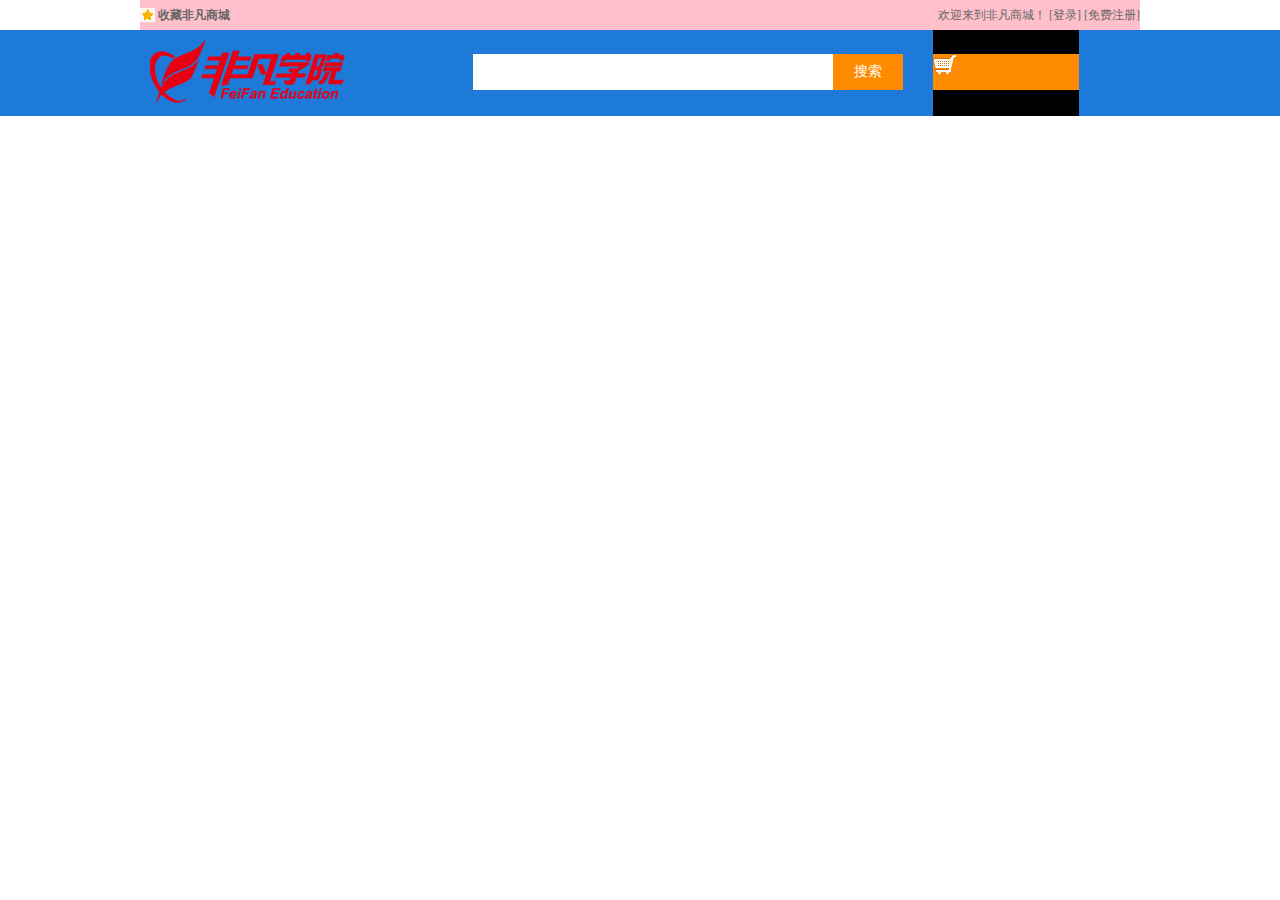
==== index.html @ 81bc7726 "提交昨日完成内容" ====
<!DOCTYPE html>
<html>
<head lang="en">
    <meta charset="UTF-8">
    <title></title>
    <link rel="stylesheet" href="css/style.css"/>
</head>
<body>
<div class="top">
    <div class="container clearfix">
        <div class="collect fl">
            <a href="#">
                <img class="five-star" src="images/star.gif" alt=""/>
                收藏非凡商城
            </a>
        </div>
        <div class="login-box fr">
            欢迎来到非凡商城！
            [<a href="#">登录</a>]
            [<a href="#">免费注册</a>]
        </div>
    </div>
</div>
<!--顶部 end-->
<div class="search">
    <div class="container clearfix">
        <div class="logo fl">
            <img src="images/logo.png" alt=""/>
        </div>
        <div class="search-box fl clearfix">
            <div class="search-bar">
                <form action="" method="post">
                    <input class="fl" type="text"/>
                    <input class="fl" type="submit" value="搜索"/>
                </form>
            </div>
        </div>
        <div class="shopping fl">
            <div class="shopping-wrap">
                <img src="images/shopping-cart.png" alt=""/>
                <span></span>
                <span></span>
            </div>
        </div>
    </div>
</div>
</body>
</html>
---- css/style.css ----
*{
    box-sizing: border-box;
}
body{
    margin: 0;
    padding: 0;
    font-family: "΢���ź�";
    font-size: 14px;
    background-color: #fff;
}
.container{
    width: 1000px;
    margin: 0 auto;
}
a{
    text-decoration: none;
    color: #000;
}
input{
    outline: none;
    border: none;
}
.fl{
    float: left;
}
.fr{
    float: right;
}
.clearfix:after{
    content: ".";
    display: block;
    height: 0;
    clear: both;
    visibility: hidden;
}
/*-------------*/
.top .container{
    height: 30px;
    line-height: 30px;
    background-color: pink;
    font-family: "����";
    font-size: 12px;
    color: #666;
}
.top a{
    font-family: "����";
    font-size: 12px;
    color: #666;
}
.collect a{
    font-weight: bold;
}
.five-star{
    position: relative;
    top: 3px;
}

.search{
    width: 100%;
    height: 86px;
    background-color: #1d7ad9;
}
.logo{
    margin-left: 10px;
    padding-top: 10px;
}
.search-box{
    width: 430px;
    margin-left: 128px;
    padding-top: 24px;
}
.search-bar{
    width: 430px;
    background-color: green;
}
.search-bar input[type="text"]{
    width: 360px;
    height: 36px;
}
.search-bar input[type="submit"]{
    width: 70px;
    height: 36px;
    background-color: #ff8c00;
    font-size: 14px;
    color: #fff;
}
.shopping{
    width: 146px;
    height: 86px;
    margin-left: 30px;
    padding-top: 24px;
    background-color: black;
}
.shopping-wrap{
    width: 146px;
    height: 36px;
    background-color: darkorange;
}
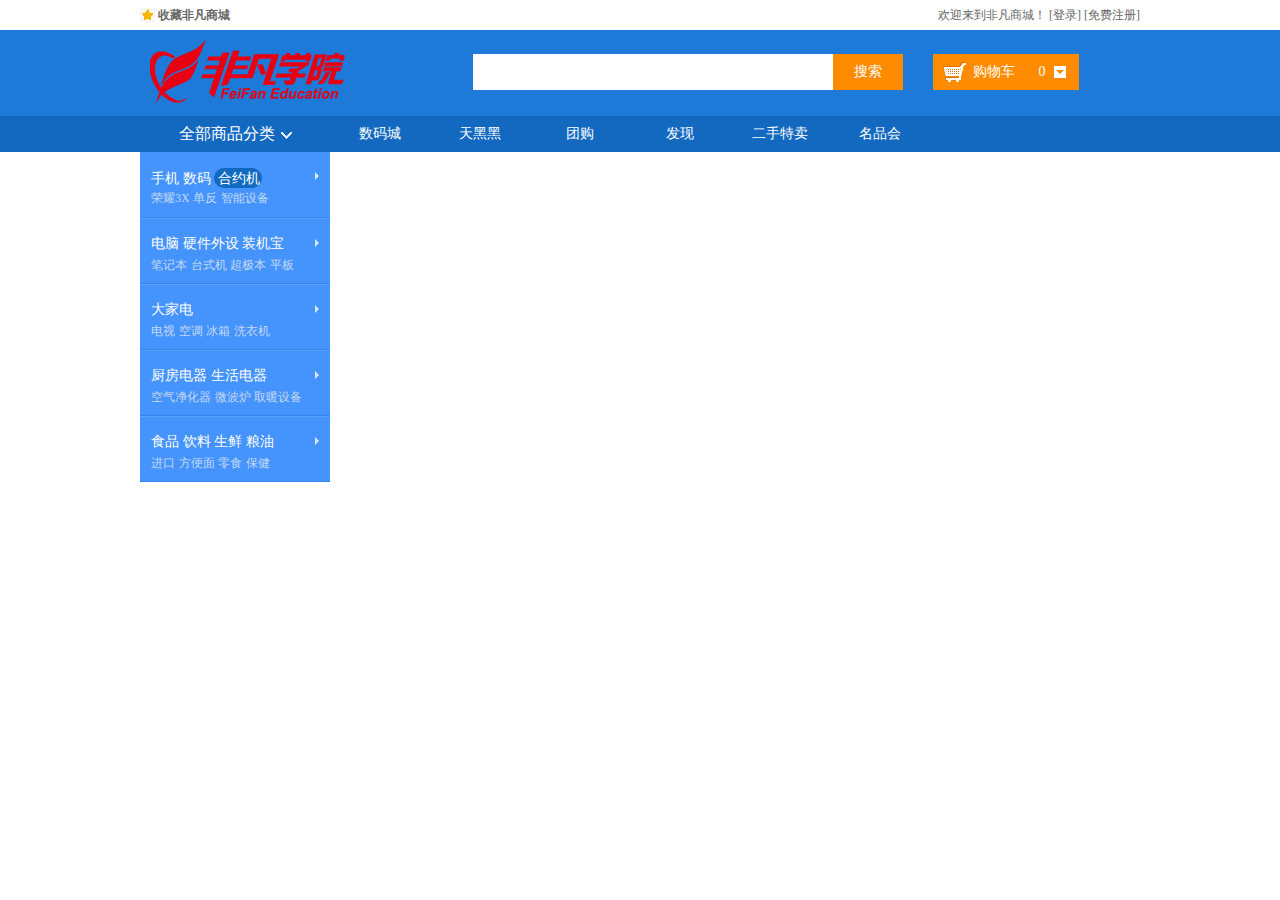
==== commit fd501085: "02.16导航栏菜单待完成" ====
--- a/index.html
+++ b/index.html
@@ -37,10 +37,100 @@
         </div>
         <div class="shopping fl">
             <div class="shopping-wrap">
-                <img src="images/shopping-cart.png" alt=""/>
-                <span></span>
-                <span></span>
+                <a href="#" class="cart">购物车</a>
+                <a href="#" class="arrow">0</a>
             </div>
+        </div>
+    </div>
+</div>
+<!--搜索栏 end-->
+<div class="nav">
+    <div class="container clearfix">
+        <div class="dt fl">
+            <a class="dt-title" href="#">
+                全部商品分类
+                <img src="images/triangle.png" alt=""/>
+            </a>
+            <div class="dd">
+                <ul>
+                    <li>
+                        <div class="dd-item">
+                            <a href="#">手机</a>
+                            <a href="#">数码</a>
+                            <a class="dd-special" href="#">合约机</a>
+                            <span class="dd-arrow"></span>
+                        </div>
+                        <div class="dd-itemsub">
+                            <a href="#">荣耀3X</a>
+                            <a href="#">单反</a>
+                            <a href="#">智能设备</a>
+                        </div>
+                    </li>
+                    <li>
+                        <div class="dd-item">
+                            <a href="#">电脑</a>
+                            <a href="#">硬件外设</a>
+                            <a href="#">装机宝</a>
+                            <span class="dd-arrow"></span>
+                        </div>
+                        <div class="dd-itemsub">
+                            <a href="#">笔记本</a>
+                            <a href="#">台式机</a>
+                            <a href="#">超极本</a>
+                            <a href="#">平板</a>
+                        </div>
+                    </li>
+                    <li>
+                        <div class="dd-item">
+                            <a href="#">大家电</a>
+                            <span class="dd-arrow"></span>
+                        </div>
+                        <div class="dd-itemsub">
+                            <a href="#">电视</a>
+                            <a href="#">空调</a>
+                            <a href="#">冰箱</a>
+                            <a href="#">洗衣机</a>
+                        </div>
+                    </li>
+                    <li>
+                        <div class="dd-item">
+                            <a href="#">厨房电器</a>
+                            <a href="#">生活电器</a>
+                            <span class="dd-arrow"></span>
+                        </div>
+                        <div class="dd-itemsub">
+                            <a href="#">空气净化器</a>
+                            <a href="#">微波炉</a>
+                            <a href="#">取暖设备</a>
+                        </div>
+                    </li>
+                    <li>
+                        <div class="dd-item">
+                            <a href="#">食品</a>
+                            <a href="#">饮料</a>
+                            <a href="#">生鲜</a>
+                            <a href="#">粮油</a>
+                            <span class="dd-arrow"></span>
+                        </div>
+                        <div class="dd-itemsub">
+                            <a href="#">进口</a>
+                            <a href="#">方便面</a>
+                            <a href="#">零食</a>
+                            <a href="#">保健</a>
+                        </div>
+                    </li>
+                </ul>
+            </div>
+        </div>
+        <div class="nav-item fl">
+            <ul>
+                <li><a href="#">数码城</a></li>
+                <li><a href="#">天黑黑</a></li>
+                <li><a href="#">团购</a></li>
+                <li><a href="#">发现</a></li>
+                <li><a href="#">二手特卖</a></li>
+                <li><a href="#">名品会</a></li>
+            </ul>
         </div>
     </div>
 </div>
--- a/css/style.css
+++ b/css/style.css
@@ -1,7 +1,7 @@
 *{
     box-sizing: border-box;
 }
-body{
+body,ul{
     margin: 0;
     padding: 0;
     font-family: "΢���ź�";
@@ -20,24 +20,28 @@
     outline: none;
     border: none;
 }
+li{
+    list-style: none;
+}
 .fl{
     float: left;
 }
 .fr{
     float: right;
 }
-.clearfix:after{
-    content: ".";
+.clearfix:after {
+    content: " ";
     display: block;
+    clear: both;
     height: 0;
-    clear: both;
-    visibility: hidden;
+}
+.clearfix {
+    zoom: 1;
 }
 /*-------------*/
 .top .container{
     height: 30px;
     line-height: 30px;
-    background-color: pink;
     font-family: "����";
     font-size: 12px;
     color: #666;
@@ -89,10 +93,108 @@
     height: 86px;
     margin-left: 30px;
     padding-top: 24px;
-    background-color: black;
 }
 .shopping-wrap{
     width: 146px;
     height: 36px;
     background-color: darkorange;
+}
+.cart{
+    display: inline-block;
+    background: url(../images/shopping-cart.png) no-repeat 10px center;
+    padding-left: 40px;
+}
+.arrow{
+    display: inline-block;
+    background: url(../images/arrow.png) no-repeat 35px center;
+    padding: 0 20px;
+}
+.shopping a{
+    color: #fff;
+    line-height: 36px;
+}
+.nav{
+    width: 100%;
+    height: 36px;
+    background-color: #1369c0;
+}
+.dt{
+    position: relative;
+}
+.dt-title{
+    display: inline-block;
+    width: 190px;
+    font-size: 16px;
+    color: #fff;
+    text-align: center;
+    line-height: 36px;
+}
+.dt img{
+    margin-left: 2px;
+}
+.nav-item li{
+    float: left;
+}
+.nav-item li a{
+    display: inline-block;
+    width: 100px;
+    height: 36px;
+    line-height: 36px;
+    color: #fff;
+    text-align: center;
+}
+.nav-item li a:hover{
+    background-color: #4593fd;
+}
+.dd{
+    position: absolute;
+    top: 36px;
+}
+.dd li{
+    width: 190px;
+    height: 66px;
+    background-color: #4593fd;
+    border-top: 1px solid #5aa1fe;
+    border-bottom: 1px solid #3487f2;
+    padding-top: 16px;
+}
+.dd li:first-child{
+    border-top: none;
+}
+.dd div{
+    width: 168px;
+    height: 18px;
+    margin: 0 auto;
+    margin-bottom: 4px;
+}
+.dd-item{
+    position: relative;
+}
+.dd-item a{
+    font-size: 14px;
+    color: #fff;
+    text-align: left;
+}
+.dd-special{
+    display: inline-block;
+    width: 48px;
+    height: 20px;
+    background-color: #106ac0;
+    border-radius: 1em;
+    padding-left: 4px;
+    padding-top: 2px;
+}
+.dd-itemsub a{
+    font-size: 12px;
+    font-family: "����";
+    color: #c2d9f8;
+}
+.dd-arrow{
+    position: absolute;
+    right: 0;
+    top: 4px;
+    display: inline-block;
+    width: 5px;
+    height: 9px;
+    background: url(../images/dd_arrow.png) no-repeat;
 }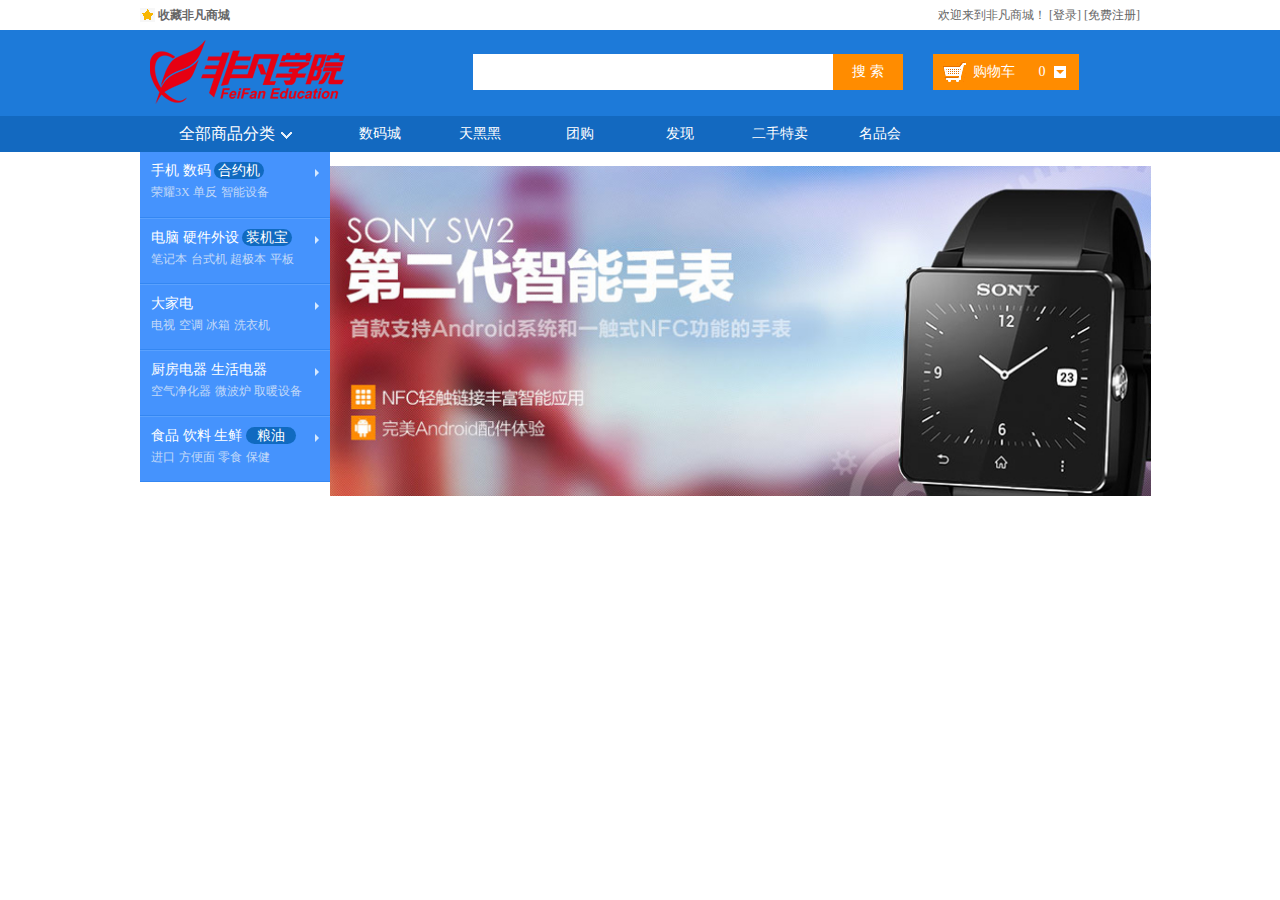
==== commit a7420198: "02.18导航栏菜单已完成设计" ====
--- a/index.html
+++ b/index.html
@@ -6,133 +6,241 @@
     <link rel="stylesheet" href="css/style.css"/>
 </head>
 <body>
-<div class="top">
-    <div class="container clearfix">
-        <div class="collect fl">
-            <a href="#">
-                <img class="five-star" src="images/star.gif" alt=""/>
-                收藏非凡商城
-            </a>
-        </div>
-        <div class="login-box fr">
-            欢迎来到非凡商城！
-            [<a href="#">登录</a>]
-            [<a href="#">免费注册</a>]
+<!--头部开始-->
+<div id="header">
+    <!--顶部开始-->
+    <div class="top">
+        <div class="container clearfix">
+            <div class="collect fl">
+                <a href="#">
+                    <img class="five-star" src="images/star.gif" alt=""/>
+                    收藏非凡商城
+                </a>
+            </div>
+            <div class="login-box fr">
+                欢迎来到非凡商城！
+                [<a href="#">登录</a>]
+                [<a href="#">免费注册</a>]
+            </div>
         </div>
     </div>
-</div>
-<!--顶部 end-->
-<div class="search">
-    <div class="container clearfix">
-        <div class="logo fl">
-            <img src="images/logo.png" alt=""/>
-        </div>
-        <div class="search-box fl clearfix">
-            <div class="search-bar">
-                <form action="" method="post">
-                    <input class="fl" type="text"/>
-                    <input class="fl" type="submit" value="搜索"/>
-                </form>
-            </div>
-        </div>
-        <div class="shopping fl">
-            <div class="shopping-wrap">
-                <a href="#" class="cart">购物车</a>
-                <a href="#" class="arrow">0</a>
+    <!--顶部结束-->
+    <!--搜索栏开始-->
+    <div class="search">
+        <div class="container clearfix">
+            <div class="logo fl">
+                <a href="#"><img src="images/logo.png" alt="非凡商城"/></a>
+            </div>
+            <div class="search-box fl clearfix">
+                <div class="search-bar">
+                    <form action="" method="post">
+                        <input class="fl" type="text"/>
+                        <input class="fl" type="button" value="搜 索"/>
+                    </form>
+                </div>
+            </div>
+            <div class="shopping fl">
+                <div class="shopping-wrap">
+                    <a href="#" class="cart">购物车</a>
+                    <a href="#" class="arrow">0</a>
+                </div>
             </div>
         </div>
     </div>
-</div>
-<!--搜索栏 end-->
-<div class="nav">
-    <div class="container clearfix">
-        <div class="dt fl">
-            <a class="dt-title" href="#">
-                全部商品分类
-                <img src="images/triangle.png" alt=""/>
-            </a>
-            <div class="dd">
+    <!--搜索栏结束-->
+    <!--导航开始-->
+    <div class="nav">
+        <div class="container clearfix">
+            <!--商品分类开始-->
+            <div class="dt fl">
+                <h3 class="dt-title" href="#">
+                    全部商品分类
+                    <img src="images/triangle.png" alt=""/>
+                </h3>
+                <!--分类二级开始-->
+                <div class="dd">
+                    <ul>
+                        <li>
+                            <div class="dd-item">
+                                <a href="#">手机</a>
+                                <a href="#">数码</a>
+                                <a class="dd-special" href="#">合约机</a>
+                                <span class="dd-arrow"></span>
+                            </div>
+                            <div class="dd-itemsub">
+                                <a href="#">荣耀3X</a>
+                                <a href="#">单反</a>
+                                <a href="#">智能设备</a>
+                            </div>
+                        </li>
+                        <li>
+                            <div class="dd-item">
+                                <a href="#">电脑</a>
+                                <a href="#">硬件外设</a>
+                                <a class="dd-special" href="#">装机宝</a>
+                                <span class="dd-arrow"></span>
+                            </div>
+                            <div class="dd-itemsub">
+                                <a href="#">笔记本</a>
+                                <a href="#">台式机</a>
+                                <a href="#">超极本</a>
+                                <a href="#">平板</a>
+                            </div>
+                        </li>
+                        <li>
+                            <div class="dd-item">
+                                <a href="#">大家电</a>
+                                <span class="dd-arrow"></span>
+                            </div>
+                            <div class="dd-itemsub">
+                                <a href="#">电视</a>
+                                <a href="#">空调</a>
+                                <a href="#">冰箱</a>
+                                <a href="#">洗衣机</a>
+                            </div>
+                        </li>
+                        <li>
+                            <div class="dd-item">
+                                <a href="#">厨房电器</a>
+                                <a href="#">生活电器</a>
+                                <span class="dd-arrow"></span>
+                            </div>
+                            <div class="dd-itemsub">
+                                <a href="#">空气净化器</a>
+                                <a href="#">微波炉</a>
+                                <a href="#">取暖设备</a>
+                            </div>
+                        </li>
+                        <li>
+                            <div class="dd-item">
+                                <a href="#">食品</a>
+                                <a href="#">饮料</a>
+                                <a href="#">生鲜</a>
+                                <a class="dd-special" href="#">粮油</a>
+                                <span class="dd-arrow"></span>
+                            </div>
+                            <div class="dd-itemsub">
+                                <a href="#">进口</a>
+                                <a href="#">方便面</a>
+                                <a href="#">零食</a>
+                                <a href="#">保健</a>
+                            </div>
+                        </li>
+                    </ul>
+                </div>
+                <!--分类二级结束-->
+                <!--分类三级开始-->
+                <div class="dd-side">
+                    <dl class="clearfix">
+                        <dt><a href="#">电脑整机</a></dt>
+                        <dd><a href="#">笔记本</a></dd>
+                        <dd><a href="#">超极本</a></dd>
+                        <dd><a href="#">上网本</a></dd>
+                        <dd><a href="#">平板电脑</a></dd>
+                        <dd><a href="#">台式机</a></dd>
+                    </dl>
+                    <dl class="clearfix">
+                        <dt><a href="#">装机配件</a></dt>
+                        <dd><a href="#">CPU</a></dd>
+                        <dd><a href="#">硬盘</a></dd>
+                        <dd><a href="#">SSD固态硬盘</a></dd>
+                        <dd><a href="#">内存</a></dd>
+                        <dd><a href="#">显示器</a></dd>
+                        <dd><a href="#">主板</a></dd>
+                        <dd><a href="#">显卡</a></dd>
+                        <dd><a href="#">机箱</a></dd>
+                        <dd><a href="#">电源</a></dd>
+                        <dd><a href="#">散热器</a></dd>
+                        <dd><a href="#">刻录机/光驱</a></dd>
+                        <dd><a href="#">声卡</a></dd>
+                        <dd><a href="#">拓展卡</a></dd>
+                        <dd><a href="#">服务器配件</a></dd>
+                        <dd><a href="#">DIY小附件</a></dd>
+                        <dd><a href="#">装机/配件安装</a></dd>
+                    </dl>
+                    <dl class="clearfix">
+                        <dt><a href="#">整机附件</a></dt>
+                        <dd><a href="#">电脑包</a></dd>
+                        <dd><a href="#">电脑桌</a></dd>
+                        <dd><a href="#">电池</a></dd>
+                        <dd><a href="#">电源适配器</a></dd>
+                        <dd><a href="#">贴膜</a></dd>
+                        <dd><a href="#">清洁用品</a></dd>
+                        <dd><a href="#">笔记本散热器</a></dd>
+                        <dd><a href="#">USB拓展</a></dd>
+                        <dd><a href="#">平板配件</a></dd>
+                        <dd><a href="#">特色附件</a></dd>
+                        <dd><a href="#">插座网线/电话线</a></dd>
+                        <dd><a href="#">影音线材</a></dd>
+                        <dd><a href="#">电脑线材</a></dd>
+                    </dl>
+                    <dl class="clearfix">
+                        <dt><a href="#">电脑外设</a></dt>
+                        <dd><a href="#">鼠标</a></dd>
+                        <dd><a href="#">键盘</a></dd>
+                        <dd><a href="#">游戏外设</a></dd>
+                        <dd><a href="#">移动硬盘</a></dd>
+                        <dd><a href="#">摄像头</a></dd>
+                        <dd><a href="#">高清播放器</a></dd>
+                        <dd><a href="#">外置盒</a></dd>
+                        <dd><a href="#">移动硬盘包</a></dd>
+                        <dd><a href="#">手写板/绘图板</a></dd>
+                    </dl>
+                    <dl class="clearfix">
+                        <dt><a href="#">网络设备</a></dt>
+                        <dd><a href="#">路由器</a></dd>
+                        <dd><a href="#">网卡</a></dd>
+                        <dd><a href="#">3G无线上网</a></dd>
+                        <dd><a href="#">交换机</a></dd>
+                        <dd><a href="#">网络存储</a></dd>
+                        <dd><a href="#">布线工具</a></dd>
+                        <dd><a href="#">网络配件</a></dd>
+                        <dd><a href="#">正版软件</a></dd>
+                    </dl>
+                    <dl class="clearfix">
+                        <dt><a href="#">音频设备</a></dt>
+                        <dd><a href="#">音箱</a></dd>
+                        <dd><a href="#">耳机/耳麦</a></dd>
+                        <dd><a href="#">麦克风</a></dd>
+                        <dd><a href="#">声卡</a></dd>
+                        <dd><a href="#">音频附件</a></dd>
+                        <dd><a href="#">录音笔</a></dd>
+                    </dl>
+                    <div class="dd-side-link">
+                        <a href="#">
+                            电脑整机频道
+                            <span></span>
+                        </a>
+                        <a href="#">
+                            硬件/外设频道
+                            <span></span>
+                        </a>
+                    </div>
+                </div>
+                <!--分类三级结束-->
+            </div>
+            <!--商品分类结束-->
+            <!--导航栏开始-->
+            <div class="nav-item fl">
                 <ul>
-                    <li>
-                        <div class="dd-item">
-                            <a href="#">手机</a>
-                            <a href="#">数码</a>
-                            <a class="dd-special" href="#">合约机</a>
-                            <span class="dd-arrow"></span>
-                        </div>
-                        <div class="dd-itemsub">
-                            <a href="#">荣耀3X</a>
-                            <a href="#">单反</a>
-                            <a href="#">智能设备</a>
-                        </div>
-                    </li>
-                    <li>
-                        <div class="dd-item">
-                            <a href="#">电脑</a>
-                            <a href="#">硬件外设</a>
-                            <a href="#">装机宝</a>
-                            <span class="dd-arrow"></span>
-                        </div>
-                        <div class="dd-itemsub">
-                            <a href="#">笔记本</a>
-                            <a href="#">台式机</a>
-                            <a href="#">超极本</a>
-                            <a href="#">平板</a>
-                        </div>
-                    </li>
-                    <li>
-                        <div class="dd-item">
-                            <a href="#">大家电</a>
-                            <span class="dd-arrow"></span>
-                        </div>
-                        <div class="dd-itemsub">
-                            <a href="#">电视</a>
-                            <a href="#">空调</a>
-                            <a href="#">冰箱</a>
-                            <a href="#">洗衣机</a>
-                        </div>
-                    </li>
-                    <li>
-                        <div class="dd-item">
-                            <a href="#">厨房电器</a>
-                            <a href="#">生活电器</a>
-                            <span class="dd-arrow"></span>
-                        </div>
-                        <div class="dd-itemsub">
-                            <a href="#">空气净化器</a>
-                            <a href="#">微波炉</a>
-                            <a href="#">取暖设备</a>
-                        </div>
-                    </li>
-                    <li>
-                        <div class="dd-item">
-                            <a href="#">食品</a>
-                            <a href="#">饮料</a>
-                            <a href="#">生鲜</a>
-                            <a href="#">粮油</a>
-                            <span class="dd-arrow"></span>
-                        </div>
-                        <div class="dd-itemsub">
-                            <a href="#">进口</a>
-                            <a href="#">方便面</a>
-                            <a href="#">零食</a>
-                            <a href="#">保健</a>
-                        </div>
-                    </li>
+                    <li><a href="#">数码城</a></li>
+                    <li><a href="#">天黑黑</a></li>
+                    <li><a href="#">团购</a></li>
+                    <li><a href="#">发现</a></li>
+                    <li><a href="#">二手特卖</a></li>
+                    <li><a href="#">名品会</a></li>
                 </ul>
             </div>
-        </div>
-        <div class="nav-item fl">
-            <ul>
-                <li><a href="#">数码城</a></li>
-                <li><a href="#">天黑黑</a></li>
-                <li><a href="#">团购</a></li>
-                <li><a href="#">发现</a></li>
-                <li><a href="#">二手特卖</a></li>
-                <li><a href="#">名品会</a></li>
-            </ul>
+            <!--导航栏结束-->
+            <!--广告开始-->
+            <div class="banner">
+                <img src="images/ad.jpg" alt="">
+            </div>
+            <!--广告结束-->
         </div>
     </div>
+    <!--导航结束-->
 </div>
+<!--头部结束-->
 </body>
 </html>--- a/css/style.css
+++ b/css/style.css
@@ -1,53 +1,69 @@
-*{
+/*--reset--*/
+html {
     box-sizing: border-box;
 }
-body,ul{
+*, *:before, *:after {
+    box-sizing: inherit;
+}
+body, ul, li, p, h1, h2, h3, h4, h5, h6, form, fieldset, table, td, img, div, dl, dt, dd, input {
     margin: 0;
     padding: 0;
-    font-family: "΢���ź�";
+}
+body{
+    font-family: "微软雅黑";
     font-size: 14px;
     background-color: #fff;
+}
+img {
+    border: none;
+}
+li {
+    list-style: none;
+}
+input, select, textarea {
+    outline: none;
+    border: none;
+}
+textarea {
+    resize: none;
+}
+a {
+    text-decoration: none;
+}
+
+/*--common--*/
+.clearfix:after {
+    content: "";
+    display: block;
+    height: 0;
+    clear: both;
+    visibility: hidden;
+}
+.clearfix {
+    *zoom: 1;
+}
+
+.fl{
+    float: left;
+}
+.fr{
+    float: right;
 }
 .container{
     width: 1000px;
     margin: 0 auto;
 }
-a{
-    text-decoration: none;
-    color: #000;
-}
-input{
-    outline: none;
-    border: none;
-}
-li{
-    list-style: none;
-}
-.fl{
-    float: left;
-}
-.fr{
-    float: right;
-}
-.clearfix:after {
-    content: " ";
-    display: block;
-    clear: both;
-    height: 0;
-}
-.clearfix {
-    zoom: 1;
-}
-/*-------------*/
+
+/*--layout--*/
 .top .container{
     height: 30px;
     line-height: 30px;
-    font-family: "����";
+    font-family: "宋体";
     font-size: 12px;
     color: #666;
 }
 .top a{
-    font-family: "����";
+    font-family: "宋体";
     font-size: 12px;
     color: #666;
 }
@@ -81,7 +97,7 @@
     width: 360px;
     height: 36px;
 }
-.search-bar input[type="submit"]{
+.search-bar input[type="button"]{
     width: 70px;
     height: 36px;
     background-color: #ff8c00;
@@ -120,11 +136,13 @@
 }
 .dt{
     position: relative;
+    width: 190px;
 }
 .dt-title{
     display: inline-block;
     width: 190px;
     font-size: 16px;
+    font-weight: normal;
     color: #fff;
     text-align: center;
     line-height: 36px;
@@ -156,7 +174,7 @@
     background-color: #4593fd;
     border-top: 1px solid #5aa1fe;
     border-bottom: 1px solid #3487f2;
-    padding-top: 16px;
+    padding-top: 10px;
 }
 .dd li:first-child{
     border-top: none;
@@ -173,28 +191,94 @@
 .dd-item a{
     font-size: 14px;
     color: #fff;
-    text-align: left;
+}
+.dd-item a:hover{
+    text-decoration: underline;
 }
 .dd-special{
     display: inline-block;
-    width: 48px;
-    height: 20px;
+    width: 50px;
+    height: 17px;
     background-color: #106ac0;
     border-radius: 1em;
-    padding-left: 4px;
-    padding-top: 2px;
+    font-family:"新宋体";
+    font-size: 12px;
+    text-align: center;
 }
 .dd-itemsub a{
     font-size: 12px;
-    font-family: "����";
+    font-family: "宋体";
     color: #c2d9f8;
 }
 .dd-arrow{
     position: absolute;
     right: 0;
-    top: 4px;
+    top: 7px;
     display: inline-block;
     width: 5px;
     height: 9px;
     background: url(../images/dd_arrow.png) no-repeat;
+}
+.dd-side{
+    width: 570px;
+    min-height: 380px;
+    margin-left: 190px;
+    padding: 0px 22px;
+    background-color: #fff;
+    border: 1px solid #e5e5e5;
+    visibility: hidden;
+}
+.dd:hover + .dd-side{
+    visibility: visible;
+}
+.dd-side dl{
+    width: 100%;
+    border-bottom: 1px solid #e5e5e5;
+    padding-top: 17px;
+}
+.dd-side dt a{
+    display: inline-block;
+    float: left;
+    padding-right: 15px;
+    height: 25px;
+    font: bold 12px "Sim Sun";
+    color: #4b88da;
+}
+.dd-side dd a{
+    float: left;
+    font: 12px "Sim Sun";
+    color: #666666;
+    padding-right: 13px;
+    padding-bottom: 10px;
+}
+.dd-side dd a:hover{
+    color: #ff7300;
+}
+.dd-side-link{
+    padding-top: 15px;
+}
+.dd-side-link a{
+    display: inline-block;
+    height: 26px;
+    line-height: 26px;
+    padding-left: 7px;
+    padding-right: 13px;
+    margin-right: 10px;
+    background-color: #2785e6;
+    color: #ffffff;
+    font-family: "Sim Sun";
+    font-size: 12px;
+}
+.dd-side-link a span{
+    display: inline-block;
+    width: 5px;
+    height: 9px;
+    background: url(../images/dd_arrow.png) no-repeat;
+}
+.banner img{
+    position: relative;
+    top: -380px;
+    height: 330px;
+    margin-left: 190px;
+    z-index: -1;
 }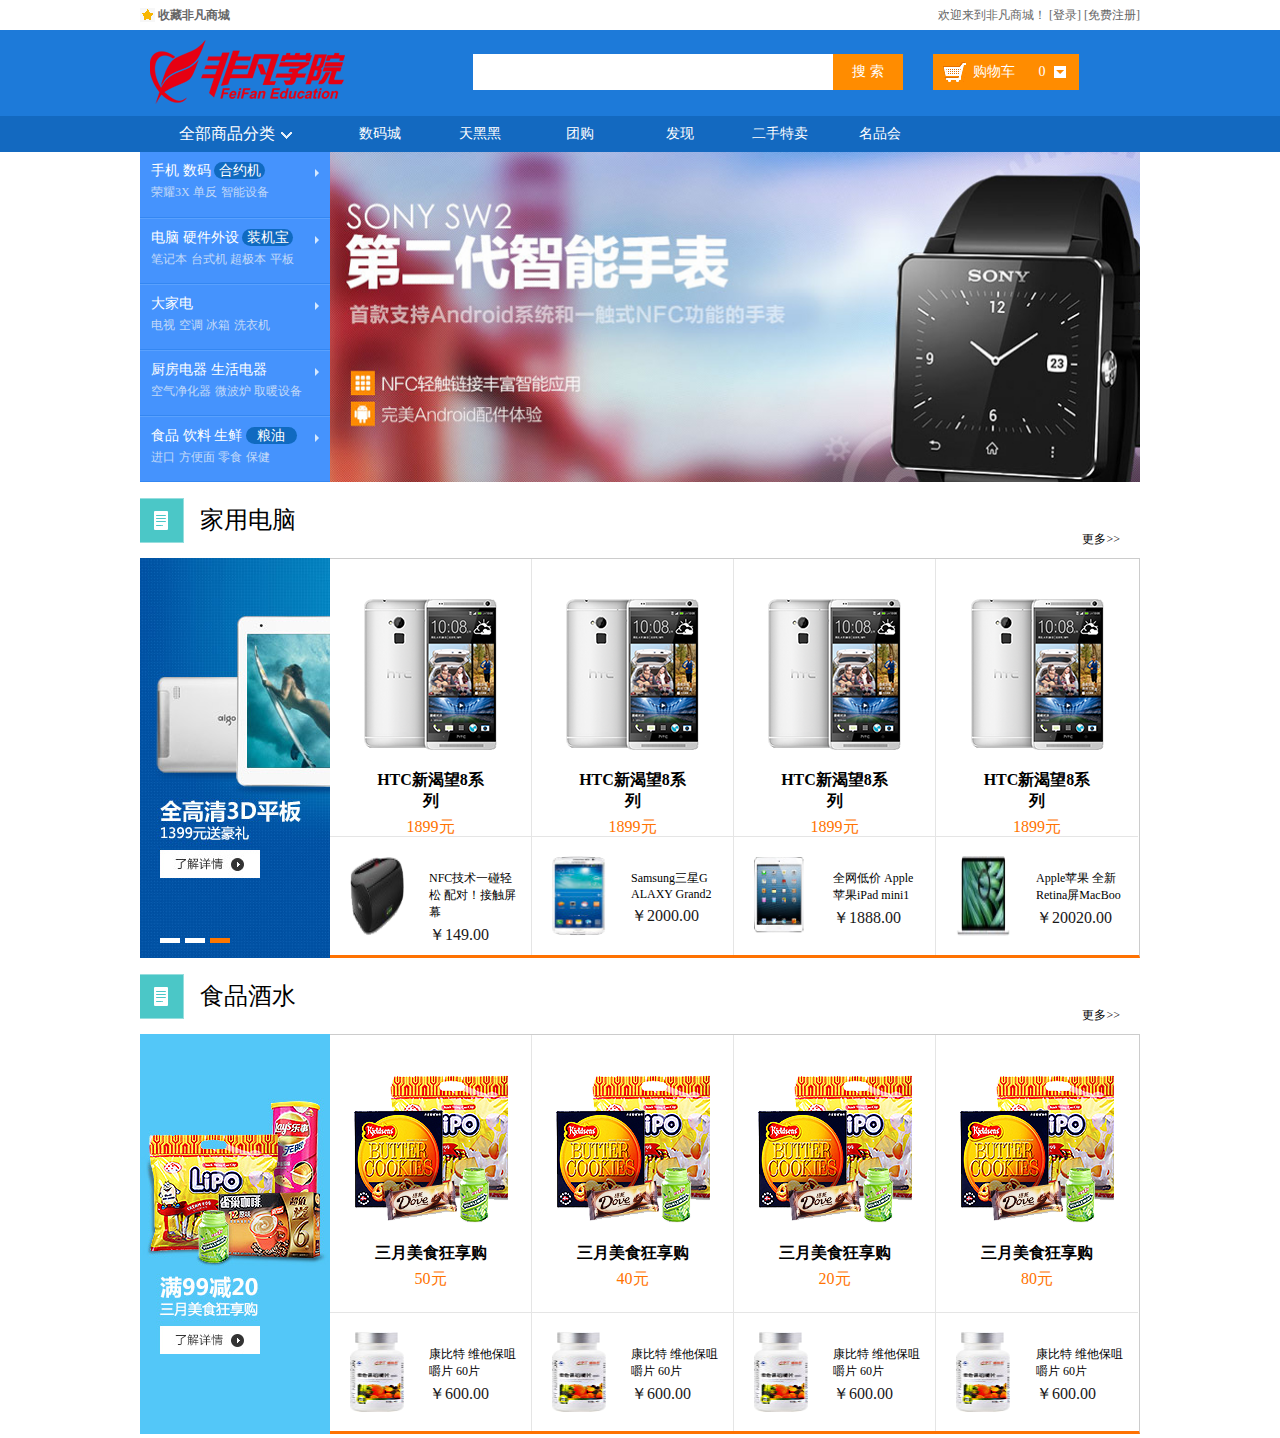
==== commit 0384fff7: "02.19首页已完成设计" ====
--- a/index.html
+++ b/index.html
@@ -232,15 +232,241 @@
                 </ul>
             </div>
             <!--导航栏结束-->
-            <!--广告开始-->
-            <div class="banner">
-                <img src="images/ad.jpg" alt="">
-            </div>
-            <!--广告结束-->
+            <!--轮播图开始-->
+            <div class="slider">
+                <a href="#">
+                    <img src="images/ad.jpg" alt="">
+                </a>
+            </div>
+            <!--轮播图结束-->
         </div>
     </div>
     <!--导航结束-->
 </div>
 <!--头部结束-->
+<!--主要内容开始-->
+<div class="main m-computers">
+    <div class="container">
+        <div class="main-hd">
+            <div class="main-hd-tt">家用电脑</div>
+            <div class="main-hd-link">
+                <a href="#">更多>></a>
+            </div>
+        </div>
+        <div class="main-bd">
+            <div class="main-bd-tt fl">
+                <a href="#">
+                    <img src="images/m_bd_computers.png" alt="">
+                </a>
+            </div>
+            <div class="main-bd-wrap fl">
+                <div class="main-bd-item">
+                    <ul>
+                        <li>
+                            <a href="#">
+                                <img src="images/htc.png" alt="">
+                                <div class="item-text">
+                                    <span>HTC新渴望8系列
+</span>
+                                    <span>1899元</span>
+                                </div>
+                            </a>
+                        </li>
+                        <li>
+                            <a href="#">
+                                <img src="images/htc.png" alt="">
+                                <div class="item-text">
+                                    <span>HTC新渴望8系列
+</span>
+                                    <span>1899元</span>
+                                </div>
+                            </a>
+                        </li>
+                        <li>
+                            <a href="#">
+                                <img src="images/htc.png" alt="">
+                                <div class="item-text">
+                                    <span>HTC新渴望8系列
+</span>
+                                    <span>1899元</span>
+                                </div>
+                            </a>
+                        </li>
+                        <li>
+                            <a href="#">
+                                <img src="images/htc.png" alt="">
+                                <div class="item-text">
+                                    <span>HTC新渴望8系列
+</span>
+                                    <span>1899元</span>
+                                </div>
+                            </a>
+                        </li>
+                    </ul>
+                </div>
+                <div class="main-bd-others">
+                    <ul>
+                        <li>
+                            <a href="#">
+                                <img class="fl" src="images/computers_1.png" alt="">
+                                <div class="others-text fl">
+                                    <span>NFC技术一碰轻松
+配对！接触屏幕
+</span>
+                                    <span>￥149.00</span>
+                                </div>
+                            </a>
+                        </li>
+                        <li>
+                            <a href="#">
+                                <img class="fl" src="images/computers_2.png" alt="">
+                                <div class="others-text fl">
+                                    <span>Samsung三星G
+ALAXY Grand2
+</span>
+                                    <span>￥2000.00</span>
+                                </div>
+                            </a>
+                        </li>
+                        <li>
+                            <a href="#">
+                                <img class="fl" src="images/computers_3.png" alt="">
+                                <div class="others-text fl">
+                                    <span>全网低价 Apple
+苹果iPad mini1
+</span>
+                                    <span>￥1888.00</span>
+                                </div>
+                            </a>
+                        </li>
+                        <li>
+                            <a href="#">
+                                <img class="fl" src="images/computers_4.png" alt="">
+                                <div class="others-text fl">
+                                    <span>Apple苹果 全新
+Retina屏MacBoo
+</span>
+                                    <span>￥20020.00</span>
+                                </div>
+                            </a>
+                        </li>
+                    </ul>
+                </div>
+            </div>
+        </div>
+    </div>
+</div>
+<div class="main m-foods">
+    <div class="container">
+        <div class="main-hd">
+            <div class="main-hd-tt">食品酒水</div>
+            <div class="main-hd-link">
+                <a href="#">更多>></a>
+            </div>
+        </div>
+        <div class="main-bd">
+            <div class="main-bd-tt fl">
+                <a href="#">
+                    <img src="images/m_bd_foods.png" alt="">
+                </a>
+            </div>
+            <div class="main-bd-wrap fl">
+                <div class="main-bd-item">
+                    <ul>
+                        <li>
+                            <a href="#">
+                                <img src="images/main_food.png" alt="">
+                                <div class="item-text">
+                                    <span>三月美食狂享购
+</span>
+                                    <span>50元</span>
+                                </div>
+                            </a>
+                        </li>
+                        <li>
+                            <a href="#">
+                                <img src="images/main_food.png" alt="">
+                                <div class="item-text">
+                                    <span>三月美食狂享购
+</span>
+                                    <span>40元</span>
+                                </div>
+                            </a>
+                        </li>
+                        <li>
+                            <a href="#">
+                                <img src="images/main_food.png" alt="">
+                                <div class="item-text">
+                                    <span>三月美食狂享购
+</span>
+                                    <span>20元</span>
+                                </div>
+                            </a>
+                        </li>
+                        <li>
+                            <a href="#">
+                                <img src="images/main_food.png" alt="">
+                                <div class="item-text">
+                                    <span>三月美食狂享购
+</span>
+                                    <span>80元</span>
+                                </div>
+                            </a>
+                        </li>
+                    </ul>
+                </div>
+                <div class="main-bd-others">
+                    <ul>
+                        <li>
+                            <a href="#">
+                                <img class="fl" src="images/main-drug.png" alt="">
+                                <div class="others-text fl">
+                                    <span>康比特 维他保咀
+嚼片 60片
+</span>
+                                    <span>￥600.00</span>
+                                </div>
+                            </a>
+                        </li>
+                        <li>
+                            <a href="#">
+                                <img class="fl" src="images/main-drug.png" alt="">
+                                <div class="others-text fl">
+                                    <span>康比特 维他保咀
+嚼片 60片
+</span>
+                                    <span>￥600.00</span>
+                                </div>
+                            </a>
+                        </li>
+                        <li>
+                            <a href="#">
+                                <img class="fl" src="images/main-drug.png" alt="">
+                                <div class="others-text fl">
+                                    <span>康比特 维他保咀
+嚼片 60片
+</span>
+                                    <span>￥600.00</span>
+                                </div>
+                            </a>
+                        </li>
+                        <li>
+                            <a href="#">
+                                <img class="fl" src="images/main-drug.png" alt="">
+                                <div class="others-text fl">
+                                    <span>康比特 维他保咀
+嚼片 60片
+</span>
+                                    <span>￥600.00</span>
+                                </div>
+                            </a>
+                        </li>
+                    </ul>
+                </div>
+            </div>
+        </div>
+    </div>
+</div>
+<!--主要内容结束-->
 </body>
 </html>--- a/css/style.css
+++ b/css/style.css
@@ -130,6 +130,7 @@
     line-height: 36px;
 }
 .nav{
+    position: relative;
     width: 100%;
     height: 36px;
     background-color: #1369c0;
@@ -197,7 +198,7 @@
 }
 .dd-special{
     display: inline-block;
-    width: 50px;
+    width: 51px;
     height: 17px;
     background-color: #106ac0;
     border-radius: 1em;
@@ -227,6 +228,8 @@
     background-color: #fff;
     border: 1px solid #e5e5e5;
     visibility: hidden;
+    position: relative;
+    z-index: 2;
 }
 .dd:hover + .dd-side{
     visibility: visible;
@@ -275,10 +278,139 @@
     height: 9px;
     background: url(../images/dd_arrow.png) no-repeat;
 }
-.banner img{
-    position: relative;
-    top: -380px;
+.slider img{
+    position: absolute;
+    top: 36px;
+    width: 810px;
     height: 330px;
-    margin-left: 190px;
+    margin-left: -600px;
     z-index: -1;
+}
+.slider a{
+    display: block;
+    /*此处若不转换为块级元素，在ie浏览器下img标签的margin-left的显示效果会与chrome下不一致；推测是因为没有高度的原因*/
+    position: relative;
+    z-index: 0;
+}
+/*--header end--*/
+
+/*--main begin--*/
+.main .container{
+    height: 460px;
+}
+.m-computers{
+    margin-top: 346px;
+}
+.main-hd{
+    position: relative;
+    height: 45px;
+}
+.main-hd-tt{
+    position: absolute;
+    height: 45px;
+    line-height: 45px;
+    background: url(../images/main_tt.png) no-repeat;
+    padding-left: 60px;
+    font-family: "Microsoft Ya Hei";
+    font-size: 24px
+}
+.main-hd-link{
+    position: absolute;
+    right: 20px;
+    top: 18px;
+    height: 45px;
+    line-height: 45px;
+}
+.main-hd-link a{
+    color: #000000;
+    font-family: "N Sim Sun";
+    font-size: 12px;
+}
+.main-bd{
+    height: 400px;
+    margin-top: 15px;
+}
+.main-bd-tt{
+    width: 190px;
+    height: 400px;
+    background-color: #53c7f8;
+}
+.main-bd-wrap{
+    width: 810px;
+    height: 400px;
+    border-top: 1px solid #ccc;
+    border-right: 1px solid #ccc;
+    border-bottom: 3px solid #ff7201;
+}
+.main-bd-item a{
+    float: left;
+    width: 202px;
+    height: 278px;
+    padding: 40px 0px 24px 0px;
+    border-right: 1px solid #e5e5e5;
+    border-bottom: 1px solid #e5e5e5;
+}
+.main-bd-item img{
+    display: block;
+    margin: 0 auto;
+}
+.main-bd-item li:last-child a{
+    border-right: none;
+}
+.item-text{
+    width: 122px;
+    height: 40px;
+    margin: 20px auto;
+    font: 16px "Microsoft Ya Hei";
+    text-align: center;
+}
+.item-text span:first-child{
+    font-weight: bold;
+    color: #000;
+    display: block;
+    margin-bottom: 5px;
+}
+.item-text span:last-child{
+    color: #ff7300;
+}
+.main-bd-others a{
+    position: relative;
+    float: left;
+    width: 202px;
+    height: 118px;
+    border-right: 1px solid #e5e5e5;
+}
+.main-bd-others img{
+    position: absolute;
+    width: 54px;
+    height: 80px;
+    top: 19px;
+    left: 20px;
+}
+.main-bd-others a:hover span{
+    color: #ff7300;
+}
+.main-bd-others li:last-child a{
+    border-right: none;
+}
+.others-text{
+    position: absolute;
+    width: 90px;
+    top: 33px;
+    right: 12px;
+}
+.others-text span:first-child{
+    display: block;
+    margin-bottom: 4px;
+    color: #000;
+    font-family: "N Sim Sun";
+    font-size: 12px;
+}
+.others-text span:last-child{
+    color: #181818;
+    font-family: "Microsoft Ya Hei";
+    font-size: 16px;
+}
+.m-foods{
+    margin-top: 16px;
 }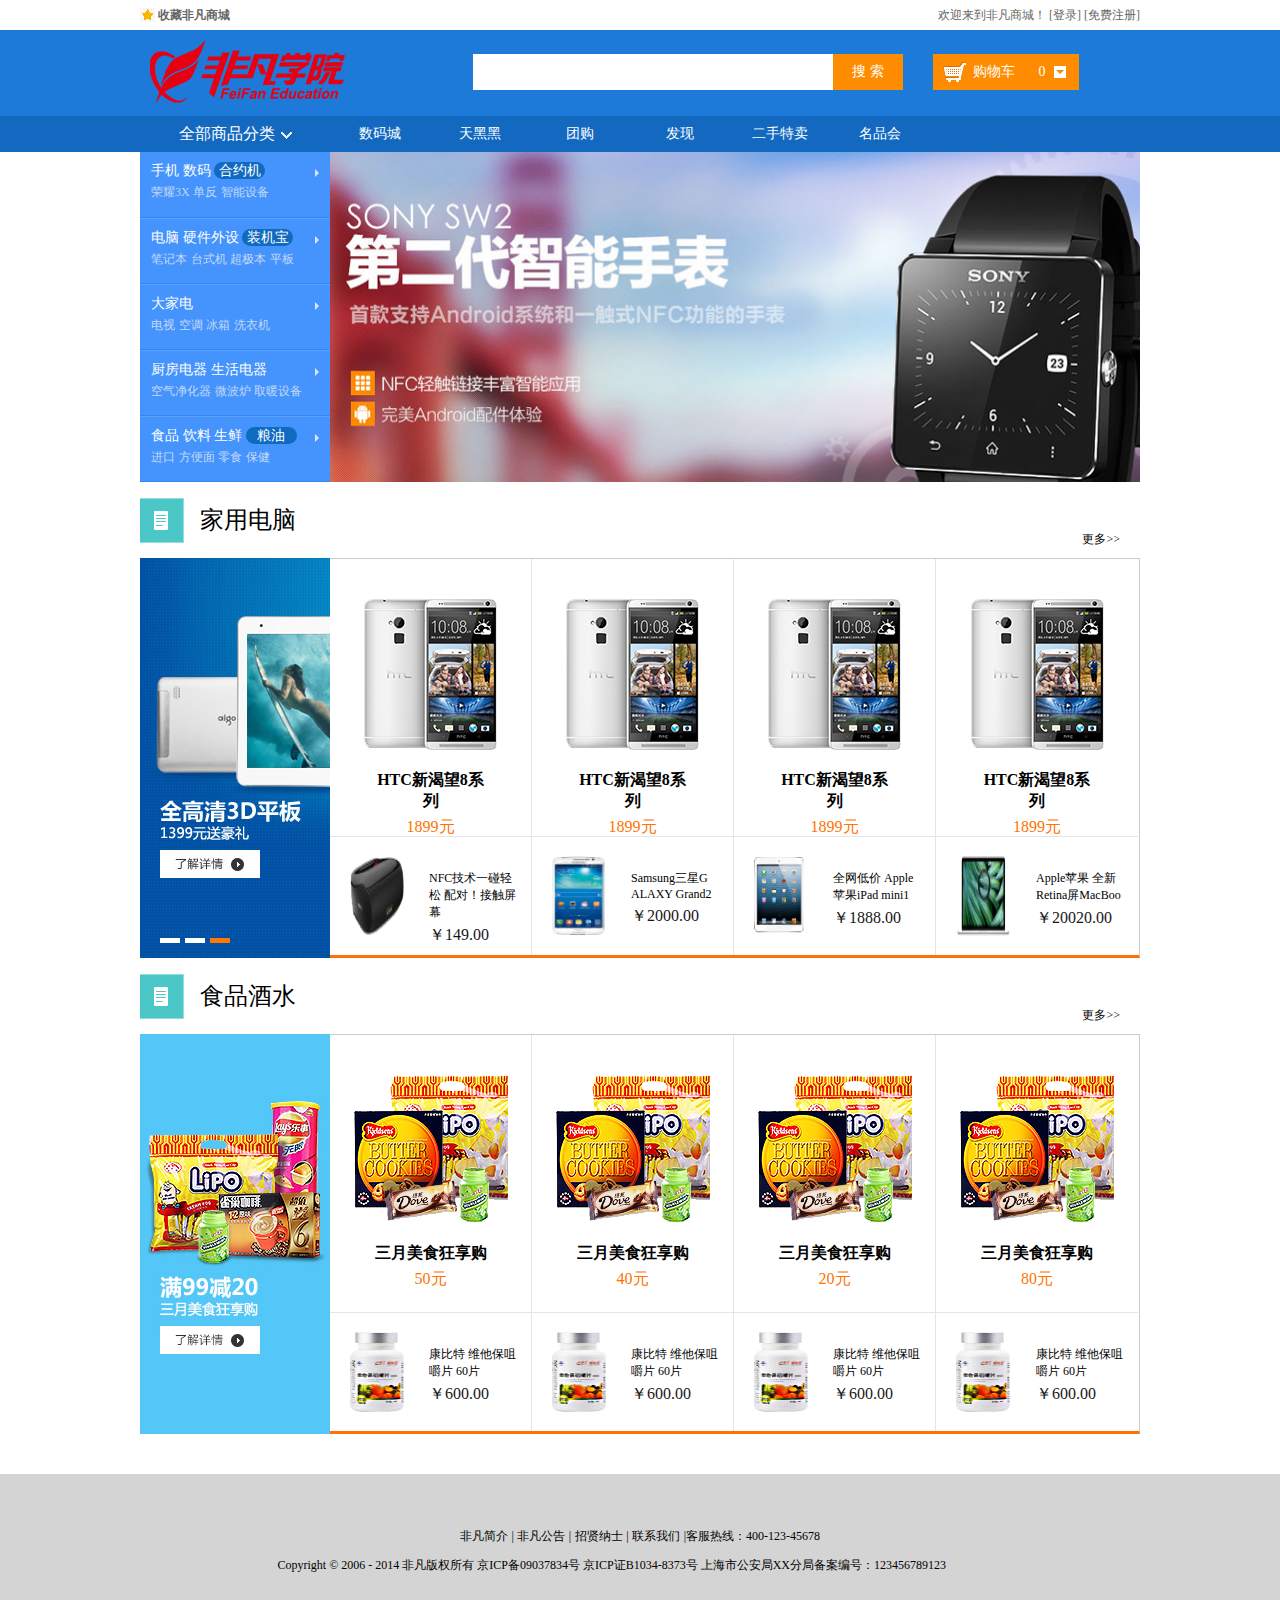
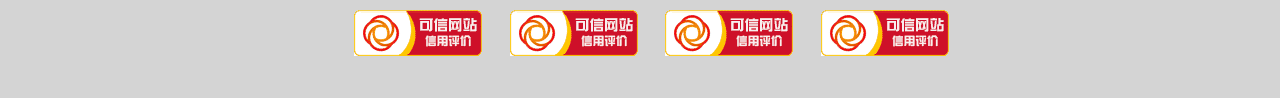
==== commit e1525a4a: "02.19补充底部设计完成" ====
--- a/index.html
+++ b/index.html
@@ -468,5 +468,33 @@
     </div>
 </div>
 <!--主要内容结束-->
+<!--底部开始-->
+<div id="footer">
+    <div class="about">
+        <a href="#">非凡简介</a>
+        <span>|</span>
+        <a href="#">非凡公告</a>
+        <span>|</span>
+        <a href="#">招贤纳士</a>
+        <span>|</span>
+        <a href="#">联系我们</a>
+        <span>|客服热线：400-123-45678</span>
+    </div>
+    <div class="copyright">
+        <p>
+            <span>Copyright © 2006 - 2014 非凡版权所有         </span>
+            <span>京ICP备09037834号</span>
+            <span>京ICP证B1034-8373号</span>
+            <span>上海市公安局XX分局备案编号：123456789123</span>
+        </p>
+    </div>
+    <div class="footer-tag">
+        <img src="images/footer_tag.png" alt="">
+        <img src="images/footer_tag.png" alt="">
+        <img src="images/footer_tag.png" alt="">
+        <img src="images/footer_tag.png" alt="">
+    </div>
+</div>
+<!--底部结束-->
 </body>
 </html>--- a/css/style.css
+++ b/css/style.css
@@ -413,4 +413,36 @@
 }
 .m-foods{
     margin-top: 16px;
+}
+#footer{
+    width: 100%;
+    height: 224px;
+    margin-top: 40px;
+    padding-top: 54px;
+    background-color: #d4d4d4;
+}
+#footer .about{
+    width: 400px;
+    margin: 0 auto;
+    text-align: center;
+}
+#footer a,#footer span{
+    color: #000;
+    font-family: "N Sim Sun";
+    font-size: 12px;
+}
+.copyright{
+    width: 725px;
+    margin: 0 auto;
+    padding-top: 12px;
+    font-family: "N Sim Sun";
+    font-size: 12px;
+}
+.footer-tag{
+    width: 620px;
+    margin: 0 auto;
+    padding-top: 36px;
+}
+.footer-tag img{
+    padding-left: 24px;
 }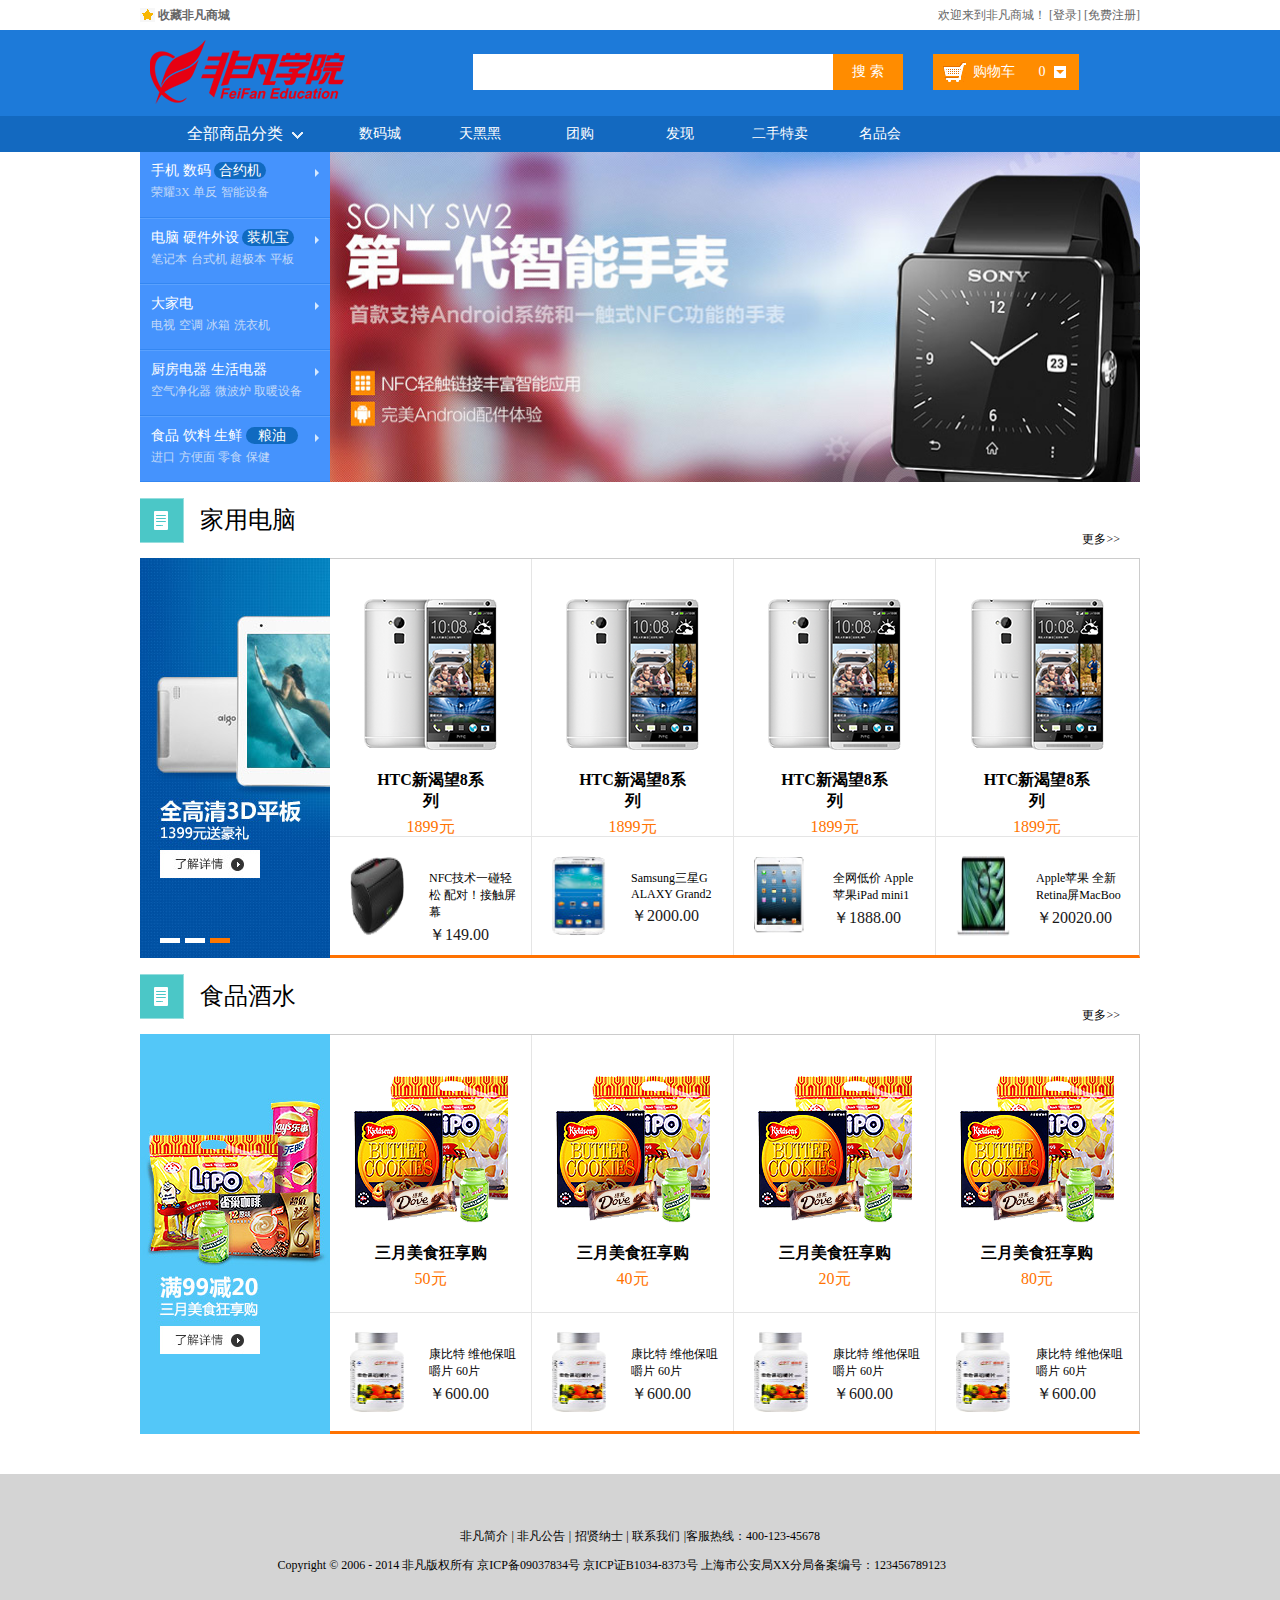
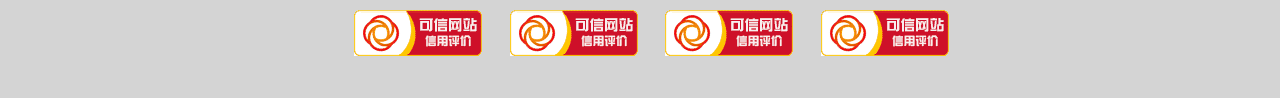
==== commit a77c684e: "02.21首页修改导航栏菜单的hover效果" ====
--- a/index.html
+++ b/index.html
@@ -53,171 +53,172 @@
         <div class="container clearfix">
             <!--商品分类开始-->
             <div class="dt fl">
-                <h3 class="dt-title" href="#">
-                    全部商品分类
-                    <img src="images/triangle.png" alt=""/>
-                </h3>
-                <!--分类二级开始-->
-                <div class="dd">
-                    <ul>
-                        <li>
-                            <div class="dd-item">
-                                <a href="#">手机</a>
-                                <a href="#">数码</a>
-                                <a class="dd-special" href="#">合约机</a>
-                                <span class="dd-arrow"></span>
-                            </div>
-                            <div class="dd-itemsub">
-                                <a href="#">荣耀3X</a>
-                                <a href="#">单反</a>
-                                <a href="#">智能设备</a>
-                            </div>
-                        </li>
-                        <li>
-                            <div class="dd-item">
-                                <a href="#">电脑</a>
-                                <a href="#">硬件外设</a>
-                                <a class="dd-special" href="#">装机宝</a>
-                                <span class="dd-arrow"></span>
-                            </div>
-                            <div class="dd-itemsub">
-                                <a href="#">笔记本</a>
-                                <a href="#">台式机</a>
-                                <a href="#">超极本</a>
-                                <a href="#">平板</a>
-                            </div>
-                        </li>
-                        <li>
-                            <div class="dd-item">
-                                <a href="#">大家电</a>
-                                <span class="dd-arrow"></span>
-                            </div>
-                            <div class="dd-itemsub">
-                                <a href="#">电视</a>
-                                <a href="#">空调</a>
-                                <a href="#">冰箱</a>
-                                <a href="#">洗衣机</a>
-                            </div>
-                        </li>
-                        <li>
-                            <div class="dd-item">
-                                <a href="#">厨房电器</a>
-                                <a href="#">生活电器</a>
-                                <span class="dd-arrow"></span>
-                            </div>
-                            <div class="dd-itemsub">
-                                <a href="#">空气净化器</a>
-                                <a href="#">微波炉</a>
-                                <a href="#">取暖设备</a>
-                            </div>
-                        </li>
-                        <li>
-                            <div class="dd-item">
-                                <a href="#">食品</a>
-                                <a href="#">饮料</a>
-                                <a href="#">生鲜</a>
-                                <a class="dd-special" href="#">粮油</a>
-                                <span class="dd-arrow"></span>
-                            </div>
-                            <div class="dd-itemsub">
-                                <a href="#">进口</a>
-                                <a href="#">方便面</a>
-                                <a href="#">零食</a>
-                                <a href="#">保健</a>
-                            </div>
-                        </li>
-                    </ul>
-                </div>
-                <!--分类二级结束-->
-                <!--分类三级开始-->
-                <div class="dd-side">
-                    <dl class="clearfix">
-                        <dt><a href="#">电脑整机</a></dt>
-                        <dd><a href="#">笔记本</a></dd>
-                        <dd><a href="#">超极本</a></dd>
-                        <dd><a href="#">上网本</a></dd>
-                        <dd><a href="#">平板电脑</a></dd>
-                        <dd><a href="#">台式机</a></dd>
-                    </dl>
-                    <dl class="clearfix">
-                        <dt><a href="#">装机配件</a></dt>
-                        <dd><a href="#">CPU</a></dd>
-                        <dd><a href="#">硬盘</a></dd>
-                        <dd><a href="#">SSD固态硬盘</a></dd>
-                        <dd><a href="#">内存</a></dd>
-                        <dd><a href="#">显示器</a></dd>
-                        <dd><a href="#">主板</a></dd>
-                        <dd><a href="#">显卡</a></dd>
-                        <dd><a href="#">机箱</a></dd>
-                        <dd><a href="#">电源</a></dd>
-                        <dd><a href="#">散热器</a></dd>
-                        <dd><a href="#">刻录机/光驱</a></dd>
-                        <dd><a href="#">声卡</a></dd>
-                        <dd><a href="#">拓展卡</a></dd>
-                        <dd><a href="#">服务器配件</a></dd>
-                        <dd><a href="#">DIY小附件</a></dd>
-                        <dd><a href="#">装机/配件安装</a></dd>
-                    </dl>
-                    <dl class="clearfix">
-                        <dt><a href="#">整机附件</a></dt>
-                        <dd><a href="#">电脑包</a></dd>
-                        <dd><a href="#">电脑桌</a></dd>
-                        <dd><a href="#">电池</a></dd>
-                        <dd><a href="#">电源适配器</a></dd>
-                        <dd><a href="#">贴膜</a></dd>
-                        <dd><a href="#">清洁用品</a></dd>
-                        <dd><a href="#">笔记本散热器</a></dd>
-                        <dd><a href="#">USB拓展</a></dd>
-                        <dd><a href="#">平板配件</a></dd>
-                        <dd><a href="#">特色附件</a></dd>
-                        <dd><a href="#">插座网线/电话线</a></dd>
-                        <dd><a href="#">影音线材</a></dd>
-                        <dd><a href="#">电脑线材</a></dd>
-                    </dl>
-                    <dl class="clearfix">
-                        <dt><a href="#">电脑外设</a></dt>
-                        <dd><a href="#">鼠标</a></dd>
-                        <dd><a href="#">键盘</a></dd>
-                        <dd><a href="#">游戏外设</a></dd>
-                        <dd><a href="#">移动硬盘</a></dd>
-                        <dd><a href="#">摄像头</a></dd>
-                        <dd><a href="#">高清播放器</a></dd>
-                        <dd><a href="#">外置盒</a></dd>
-                        <dd><a href="#">移动硬盘包</a></dd>
-                        <dd><a href="#">手写板/绘图板</a></dd>
-                    </dl>
-                    <dl class="clearfix">
-                        <dt><a href="#">网络设备</a></dt>
-                        <dd><a href="#">路由器</a></dd>
-                        <dd><a href="#">网卡</a></dd>
-                        <dd><a href="#">3G无线上网</a></dd>
-                        <dd><a href="#">交换机</a></dd>
-                        <dd><a href="#">网络存储</a></dd>
-                        <dd><a href="#">布线工具</a></dd>
-                        <dd><a href="#">网络配件</a></dd>
-                        <dd><a href="#">正版软件</a></dd>
-                    </dl>
-                    <dl class="clearfix">
-                        <dt><a href="#">音频设备</a></dt>
-                        <dd><a href="#">音箱</a></dd>
-                        <dd><a href="#">耳机/耳麦</a></dd>
-                        <dd><a href="#">麦克风</a></dd>
-                        <dd><a href="#">声卡</a></dd>
-                        <dd><a href="#">音频附件</a></dd>
-                        <dd><a href="#">录音笔</a></dd>
-                    </dl>
-                    <div class="dd-side-link">
-                        <a href="#">
-                            电脑整机频道
-                            <span></span>
-                        </a>
-                        <a href="#">
-                            硬件/外设频道
-                            <span></span>
-                        </a>
+                <div class="dt-title">
+                    <a href="product.html" target="_blank">
+                        <h3>全部商品分类</h3>
+                    </a>
+                    <!--二级分类开始-->
+                    <div class="dd dd-active">
+                        <ul>
+                            <li>
+                                <div class="dd-item">
+                                    <a href="#">手机</a>
+                                    <a href="#">数码</a>
+                                    <a class="dd-special" href="#">合约机</a>
+                                    <span class="dd-arrow"></span>
+                                </div>
+                                <div class="dd-itemsub">
+                                    <a href="#">荣耀3X</a>
+                                    <a href="#">单反</a>
+                                    <a href="#">智能设备</a>
+                                </div>
+                            </li>
+                            <li>
+                                <div class="dd-item">
+                                    <a href="#">电脑</a>
+                                    <a href="#">硬件外设</a>
+                                    <a class="dd-special" href="#">装机宝</a>
+                                    <span class="dd-arrow"></span>
+                                </div>
+                                <div class="dd-itemsub">
+                                    <a href="#">笔记本</a>
+                                    <a href="#">台式机</a>
+                                    <a href="#">超极本</a>
+                                    <a href="#">平板</a>
+                                </div>
+                                <!--三级分类开始-->
+                                <div class="dd-side">
+                                    <dl class="clearfix">
+                                        <dt><a href="#">电脑整机</a></dt>
+                                        <dd><a href="#">笔记本</a></dd>
+                                        <dd><a href="#">超极本</a></dd>
+                                        <dd><a href="#">上网本</a></dd>
+                                        <dd><a href="#">平板电脑</a></dd>
+                                        <dd><a href="#">台式机</a></dd>
+                                    </dl>
+                                    <dl class="clearfix">
+                                        <dt><a href="#">装机配件</a></dt>
+                                        <dd><a href="#">CPU</a></dd>
+                                        <dd><a href="#">硬盘</a></dd>
+                                        <dd><a href="#">SSD固态硬盘</a></dd>
+                                        <dd><a href="#">内存</a></dd>
+                                        <dd><a href="#">显示器</a></dd>
+                                        <dd><a href="#">主板</a></dd>
+                                        <dd><a href="#">显卡</a></dd>
+                                        <dd><a href="#">机箱</a></dd>
+                                        <dd><a href="#">电源</a></dd>
+                                        <dd><a href="#">散热器</a></dd>
+                                        <dd><a href="#">刻录机/光驱</a></dd>
+                                        <dd><a href="#">声卡</a></dd>
+                                        <dd><a href="#">拓展卡</a></dd>
+                                        <dd><a href="#">服务器配件</a></dd>
+                                        <dd><a href="#">DIY小附件</a></dd>
+                                        <dd><a href="#">装机/配件安装</a></dd>
+                                    </dl>
+                                    <dl class="clearfix">
+                                        <dt><a href="#">整机附件</a></dt>
+                                        <dd><a href="#">电脑包</a></dd>
+                                        <dd><a href="#">电脑桌</a></dd>
+                                        <dd><a href="#">电池</a></dd>
+                                        <dd><a href="#">电源适配器</a></dd>
+                                        <dd><a href="#">贴膜</a></dd>
+                                        <dd><a href="#">清洁用品</a></dd>
+                                        <dd><a href="#">笔记本散热器</a></dd>
+                                        <dd><a href="#">USB拓展</a></dd>
+                                        <dd><a href="#">平板配件</a></dd>
+                                        <dd><a href="#">特色附件</a></dd>
+                                        <dd><a href="#">插座网线/电话线</a></dd>
+                                        <dd><a href="#">影音线材</a></dd>
+                                        <dd><a href="#">电脑线材</a></dd>
+                                    </dl>
+                                    <dl class="clearfix">
+                                        <dt><a href="#">电脑外设</a></dt>
+                                        <dd><a href="#">鼠标</a></dd>
+                                        <dd><a href="#">键盘</a></dd>
+                                        <dd><a href="#">游戏外设</a></dd>
+                                        <dd><a href="#">移动硬盘</a></dd>
+                                        <dd><a href="#">摄像头</a></dd>
+                                        <dd><a href="#">高清播放器</a></dd>
+                                        <dd><a href="#">外置盒</a></dd>
+                                        <dd><a href="#">移动硬盘包</a></dd>
+                                        <dd><a href="#">手写板/绘图板</a></dd>
+                                    </dl>
+                                    <dl class="clearfix">
+                                        <dt><a href="#">网络设备</a></dt>
+                                        <dd><a href="#">路由器</a></dd>
+                                        <dd><a href="#">网卡</a></dd>
+                                        <dd><a href="#">3G无线上网</a></dd>
+                                        <dd><a href="#">交换机</a></dd>
+                                        <dd><a href="#">网络存储</a></dd>
+                                        <dd><a href="#">布线工具</a></dd>
+                                        <dd><a href="#">网络配件</a></dd>
+                                        <dd><a href="#">正版软件</a></dd>
+                                    </dl>
+                                    <dl class="clearfix">
+                                        <dt><a href="#">音频设备</a></dt>
+                                        <dd><a href="#">音箱</a></dd>
+                                        <dd><a href="#">耳机/耳麦</a></dd>
+                                        <dd><a href="#">麦克风</a></dd>
+                                        <dd><a href="#">声卡</a></dd>
+                                        <dd><a href="#">音频附件</a></dd>
+                                        <dd><a href="#">录音笔</a></dd>
+                                    </dl>
+                                    <div class="dd-side-link">
+                                        <a href="#">
+                                            电脑整机频道
+                                            <span></span>
+                                        </a>
+                                        <a href="#">
+                                            硬件/外设频道
+                                            <span></span>
+                                        </a>
+                                    </div>
+                                </div>
+                                <!--三级分类结束-->
+                            </li>
+                            <li>
+                                <div class="dd-item">
+                                    <a href="#">大家电</a>
+                                    <span class="dd-arrow"></span>
+                                </div>
+                                <div class="dd-itemsub">
+                                    <a href="#">电视</a>
+                                    <a href="#">空调</a>
+                                    <a href="#">冰箱</a>
+                                    <a href="#">洗衣机</a>
+                                </div>
+                            </li>
+                            <li>
+                                <div class="dd-item">
+                                    <a href="#">厨房电器</a>
+                                    <a href="#">生活电器</a>
+                                    <span class="dd-arrow"></span>
+                                </div>
+                                <div class="dd-itemsub">
+                                    <a href="#">空气净化器</a>
+                                    <a href="#">微波炉</a>
+                                    <a href="#">取暖设备</a>
+                                </div>
+                            </li>
+                            <li>
+                                <div class="dd-item">
+                                    <a href="#">食品</a>
+                                    <a href="#">饮料</a>
+                                    <a href="#">生鲜</a>
+                                    <a class="dd-special" href="#">粮油</a>
+                                    <span class="dd-arrow"></span>
+                                </div>
+                                <div class="dd-itemsub">
+                                    <a href="#">进口</a>
+                                    <a href="#">方便面</a>
+                                    <a href="#">零食</a>
+                                    <a href="#">保健</a>
+                                </div>
+                            </li>
+                        </ul>
                     </div>
-                </div>
-                <!--分类三级结束-->
+                    <!--二级分类结束-->
+                </div>
             </div>
             <!--商品分类结束-->
             <!--导航栏开始-->
--- a/css/style.css
+++ b/css/style.css
@@ -54,7 +54,7 @@
     margin: 0 auto;
 }
 
-/*--layout--*/
+/*--首页开始--*/
 .top .container{
     height: 30px;
     line-height: 30px;
@@ -139,7 +139,7 @@
     position: relative;
     width: 190px;
 }
-.dt-title{
+.dt-title h3{
     display: inline-block;
     width: 190px;
     font-size: 16px;
@@ -147,9 +147,10 @@
     color: #fff;
     text-align: center;
     line-height: 36px;
-}
-.dt img{
-    margin-left: 2px;
+    background: url(../images/triangle.png) no-repeat 152px 16px;
+}
+.dt-title:hover .dd{
+    visibility: visible;
 }
 .nav-item li{
     float: left;
@@ -166,8 +167,11 @@
     background-color: #4593fd;
 }
 .dd{
-    position: absolute;
-    top: 36px;
+    position: relative;
+    visibility: hidden;
+}
+.dd-active{
+    visibility: visible;
 }
 .dd li{
     width: 190px;
@@ -180,7 +184,7 @@
 .dd li:first-child{
     border-top: none;
 }
-.dd div{
+.dd-item,.dd-itemsub{
     width: 168px;
     height: 18px;
     margin: 0 auto;
@@ -198,7 +202,7 @@
 }
 .dd-special{
     display: inline-block;
-    width: 51px;
+    width: 52px;
     height: 17px;
     background-color: #106ac0;
     border-radius: 1em;
@@ -221,17 +225,18 @@
     background: url(../images/dd_arrow.png) no-repeat;
 }
 .dd-side{
+    position: absolute;
+    top: 0;
+    left: 190px;
     width: 570px;
     min-height: 380px;
-    margin-left: 190px;
     padding: 0px 22px;
     background-color: #fff;
     border: 1px solid #e5e5e5;
     visibility: hidden;
-    position: relative;
     z-index: 2;
 }
-.dd:hover + .dd-side{
+.dd li:hover .dd-side{
     visibility: visible;
 }
 .dd-side dl{
@@ -414,6 +419,9 @@
 .m-foods{
     margin-top: 16px;
 }
+/*--main end--*/
+
+/*--footer begin--*/
 #footer{
     width: 100%;
     height: 224px;
@@ -445,4 +453,25 @@
 }
 .footer-tag img{
     padding-left: 24px;
+}
+/*--footer end--*/
+/*--首页结束--*/
+
+/*--产品分类开始--*/
+.sidebar .container{
+    width: 182px;
+    height: 836px;
+    background-color: #f3f3f3;
+    margin-left: 210px;
+}
+/*--产品分类结束--*/
+
+/*--购物车和结算页开始--*/
+.process{
+    width: 489px;
+    height: 86px;
+    background-color: chartreuse;
+}
+.process-text{
+    
 }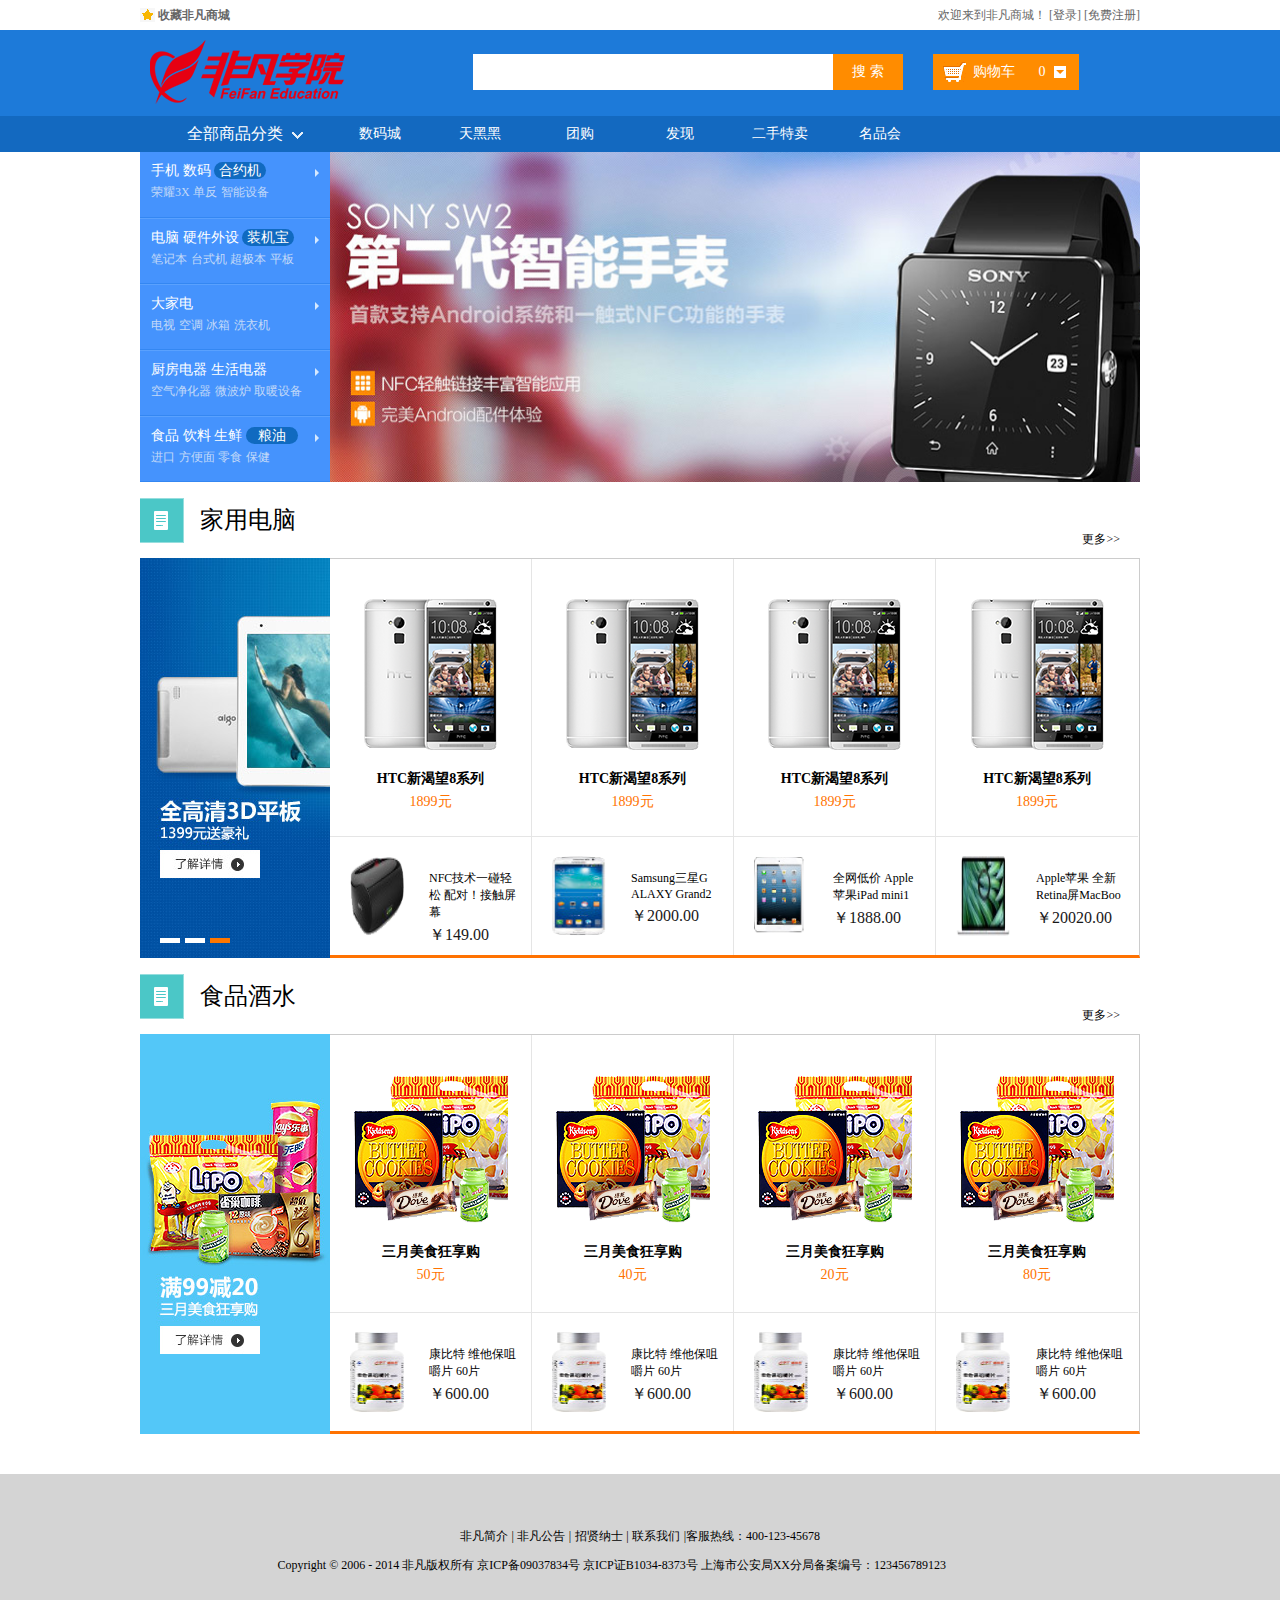
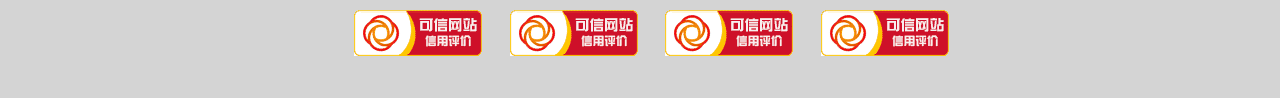
==== commit 7bcb58e3: "02.26购物车和结算页已完成设计" ====
--- a/index.html
+++ b/index.html
@@ -309,8 +309,8 @@
                     <ul>
                         <li>
                             <a href="#">
-                                <img class="fl" src="images/computers_1.png" alt="">
-                                <div class="others-text fl">
+                                <img src="images/computers_1.png" alt="">
+                                <div class="others-text">
                                     <span>NFC技术一碰轻松
 配对！接触屏幕
 </span>
@@ -320,8 +320,8 @@
                         </li>
                         <li>
                             <a href="#">
-                                <img class="fl" src="images/computers_2.png" alt="">
-                                <div class="others-text fl">
+                                <img src="images/computers_2.png" alt="">
+                                <div class="others-text">
                                     <span>Samsung三星G
 ALAXY Grand2
 </span>
@@ -331,8 +331,8 @@
                         </li>
                         <li>
                             <a href="#">
-                                <img class="fl" src="images/computers_3.png" alt="">
-                                <div class="others-text fl">
+                                <img src="images/computers_3.png" alt="">
+                                <div class="others-text">
                                     <span>全网低价 Apple
 苹果iPad mini1
 </span>
@@ -342,8 +342,8 @@
                         </li>
                         <li>
                             <a href="#">
-                                <img class="fl" src="images/computers_4.png" alt="">
-                                <div class="others-text fl">
+                                <img src="images/computers_4.png" alt="">
+                                <div class="others-text">
                                     <span>Apple苹果 全新
 Retina屏MacBoo
 </span>
@@ -420,8 +420,8 @@
                     <ul>
                         <li>
                             <a href="#">
-                                <img class="fl" src="images/main-drug.png" alt="">
-                                <div class="others-text fl">
+                                <img src="images/main-drug.png" alt="">
+                                <div class="others-text">
                                     <span>康比特 维他保咀
 嚼片 60片
 </span>
@@ -431,8 +431,8 @@
                         </li>
                         <li>
                             <a href="#">
-                                <img class="fl" src="images/main-drug.png" alt="">
-                                <div class="others-text fl">
+                                <img src="images/main-drug.png" alt="">
+                                <div class="others-text">
                                     <span>康比特 维他保咀
 嚼片 60片
 </span>
@@ -442,8 +442,8 @@
                         </li>
                         <li>
                             <a href="#">
-                                <img class="fl" src="images/main-drug.png" alt="">
-                                <div class="others-text fl">
+                                <img src="images/main-drug.png" alt="">
+                                <div class="others-text">
                                     <span>康比特 维他保咀
 嚼片 60片
 </span>
@@ -453,8 +453,8 @@
                         </li>
                         <li>
                             <a href="#">
-                                <img class="fl" src="images/main-drug.png" alt="">
-                                <div class="others-text fl">
+                                <img src="images/main-drug.png" alt="">
+                                <div class="others-text">
                                     <span>康比特 维他保咀
 嚼片 60片
 </span>
--- a/css/style.css
+++ b/css/style.css
@@ -10,7 +10,7 @@
     padding: 0;
 }
 body{
-    font-family: "微软雅黑";
+    font-family: "Microsoft YaHei";
     font-size: 14px;
     background-color: #fff;
 }
@@ -21,7 +21,6 @@
     list-style: none;
 }
 input, select, textarea {
-    outline: none;
     border: none;
 }
 textarea {
@@ -53,17 +52,24 @@
     width: 1000px;
     margin: 0 auto;
 }
+.gradient{
+    background: -webkit-linear-gradient(#f5f5f5, #f1f1f1);
+    background: -o-linear-gradient(#f5f5f5, #f1f1f1);
+    background: -moz-linear-gradient(#f5f5f5, #f1f1f1);
+    background: linear-gradient(#f5f5f5, #f1f1f1);
+    background-color: #f1f1f1;
+}
 
 /*--首页开始--*/
 .top .container{
     height: 30px;
     line-height: 30px;
-    font-family: "宋体";
+    font-family: "Sim Sun";
     font-size: 12px;
     color: #666;
 }
 .top a{
-    font-family: "宋体";
+    font-family: "Sim Sun";
     font-size: 12px;
     color: #666;
 }
@@ -206,13 +212,13 @@
     height: 17px;
     background-color: #106ac0;
     border-radius: 1em;
-    font-family:"新宋体";
+    font-family:"新Sim Sun";
     font-size: 12px;
     text-align: center;
 }
 .dd-itemsub a{
     font-size: 12px;
-    font-family: "宋体";
+    font-family: "Sim Sun";
     color: #c2d9f8;
 }
 .dd-arrow{
@@ -316,7 +322,7 @@
     line-height: 45px;
     background: url(../images/main_tt.png) no-repeat;
     padding-left: 60px;
-    font-family: "Microsoft Ya Hei";
+    font-family: "Microsoft YaHei";
     font-size: 24px
 }
 .main-hd-link{
@@ -327,7 +333,7 @@
     line-height: 45px;
 }
 .main-hd-link a{
-    color: #000000;
+    color: #000;
     font-family: "N Sim Sun";
     font-size: 12px;
 }
@@ -366,7 +372,6 @@
     width: 122px;
     height: 40px;
     margin: 20px auto;
-    font: 16px "Microsoft Ya Hei";
     text-align: center;
 }
 .item-text span:first-child{
@@ -413,7 +418,7 @@
 }
 .others-text span:last-child{
     color: #181818;
-    font-family: "Microsoft Ya Hei";
+    font-family: "Microsoft YaHei";
     font-size: 16px;
 }
 .m-foods{
@@ -459,19 +464,294 @@
 
 /*--产品分类开始--*/
 .sidebar .container{
+    position: relative;
+    right: 400px;
+    z-index: -1;
     width: 182px;
     height: 836px;
     background-color: #f3f3f3;
-    margin-left: 210px;
 }
 /*--产品分类结束--*/
 
 /*--购物车和结算页开始--*/
 .process{
+    position: relative;
     width: 489px;
     height: 86px;
-    background-color: chartreuse;
-}
-.process-text{
-    
+}
+.process-box{
+    width: 86px;
+    height: 40px;
+}
+.pb1{
+    position: absolute;
+    top: 25px;
+    left: 20px;
+}
+.pb2{
+    position: absolute;
+    top: 25px;
+    left: 200px;
+}
+.pb3{
+    position: absolute;
+    top: 25px;
+    left: 380px;
+}
+.pb-number{
+    width: 19px;
+    height: 18px;
+    line-height: 18px;
+    margin: 0 auto;
+    background-color: #fff102;
+    border-radius: 50%;
+    text-align: center;
+    color: #1d7ad9;
+    font-size: 12px;
+    font-weight: bold;
+}
+.pb-text{
+    margin-top: 6px;
+    color: #fff102;
+    text-align: center;
+    font-size: 14px;
+}
+
+.process-line{
+    width: 168px;
+    height: 4px;
+    background-color: #fef001;
+}
+.pl1{
+    position: absolute;
+    top: 32px;
+    left: 70px;
+}
+.pl2{
+    position: absolute;
+    top: 32px;
+    left: 250px;
+}
+.section{
+    margin-top: 20px;
+    border: 1px solid #ccc;
+}
+.section-hd{
+    height: 32px;
+    line-height: 32px;
+    text-indent: 1em;
+    font-size: 16px;
+}
+.section-bd{
+    padding: 24px 32px;
+}
+.section-bd dl{
+    width: 568px;
+    height: 38px;
+    line-height: 38px;
+    color: #444444;
+    font-family: "Sim Sun";
+    font-size: 12px;
+}
+.section-bd dt{
+    width: 72px;
+    text-align: right;
+}
+.asterisk{
+    color: #ff0000;
+}
+.section-bd select,.section-bd input[type="text"]{
+    height: 22px;
+    border: 1px solid #c2c2c2;
+}
+.section-bd input[type="text"]{
+    text-indent: 4px;
+}
+.address{
+    width: 390px;
+}
+.consignee,.telephone{
+    width: 112px;
+}
+.code{
+    width: 64px;
+}
+.phone{
+    width: 98px;
+}
+.extension{
+    width: 96px;
+}
+.submit .confirm{
+    width: 114px;
+    height: 28px;
+    background-color: #4290fb;
+    color: #fff;
+    margin-top: 8px;
+    margin-left: 72px;
+}
+.section-bd .line{
+    height: 22px;
+    line-height: 22px;
+    color: #444444;
+    font-size: 12px;
+}
+.section-bd .line:first-child{
+    padding-bottom: 38px;
+}
+.line input[type="radio"],.line input[type="checkbox"]{
+    position: relative;
+    top: 2px;
+}
+.wechat,.pay-txt{
+    display: inline-block;
+    width: 300px;
+    height: 25px;
+}
+.wechat{
+    background: url(../images/wechat.png) no-repeat 20px 0;
+    padding-left: 54px;
+}
+.pay-txt{
+    padding-left: 20px;
+}
+.submit .save,.submit .cancel{
+    width: 66px;
+    height: 28px;
+    background-color: #4290fb;
+    color: #fff;
+    margin-top: 8px;
+    margin-left: 72px;
+}
+.submit .cancel{
+    margin-left: 10px;
+    background-color: #f5f5f5;
+    color: #444444;
+}
+.return{
+    color: #3377ff;
+    font-size: 12px;
+    margin-right: 15px;
+}
+.d-goods{
+    width: 350px;
+    padding-left: 32px;
+}
+.d-price,.d-cash,.d-quantity,.d-sum{
+    width: 160px;
+    text-align: center;
+}
+.section-bd .d-line{
+    height: 22px;
+    color: #444444;
+    font-size: 12px;
+    margin: 0px -32px;
+    border-bottom: 1px solid #e6e6e6;
+}
+.d-item{
+    position: relative;
+    padding: 10px 0 10px 32px;
+    margin: 0px -32px;
+    border-bottom: 1px solid #e6e6e6;
+}
+.i-goods{
+    width: 318px;
+    position: relative;
+}
+.i-goods img{
+    margin-right: 32px;
+    width: 80px;
+    height: 80px;
+}
+.g-tt a{
+    color: #444444;
+    font-size: 12px;
+    position: absolute;
+}
+.g-gift{
+    margin-top: 18px;
+}
+.g-gift a{
+    color: #000;
+    font-size: 12px;
+    position: absolute;
+    top: 60px;
+}
+.g-price,.g-cash,.g-quantity,.g-sum{
+    width: 160px;
+    text-align: center;
+    color: #444444;
+    font-size: 12px;
+}
+.g-sum{
+    color: #d70000;
+}
+.gift-sum{
+    color: #444444;
+    font-size: 12px;
+    position: absolute;
+    top: 70px;
+    right: 243px;
+}
+.d-other{
+    height: 186px;
+}
+.o-special{
+    padding: 14px 0 36px;
+}
+.o-special a{
+    color: #3377ff;
+    font-size: 12px;
+}
+.o-remind{
+    color: #ee0000;
+    font-size: 12px;
+    padding-bottom: 20px;
+}
+.btn-remind{
+    position: relative;
+    top: 1px;
+    display: inline-block;
+    width: 12px;
+    height: 12px;
+    background: url(../images/remind.png) no-repeat 0px 0px;
+    padding-right: 20px;
+}
+.g-amount div{
+    color: #444444;
+    font-size: 12px;
+}
+.g-amount div:first-child{
+    position: absolute;
+    top: 25px;
+    left: 112px;
+}
+.g-amount div:last-child{
+    position: absolute;
+    top: 50px;
+    left: 112px;
+}
+.total{
+    height: 96px;
+}
+.txt-red{
+    color: #d70000;
+}
+.total-price{
+    padding-top: 16px;
+    padding-bottom: 16px;
+}
+.total-price span:first-child{
+    color: #444444;
+    font-size: 12px;
+}
+.total-price span:last-child{
+    font-size: 16px;
+}
+.btn-total input{
+    width: 120px;
+    height: 35px;
+    background-color: #e50007;
+    color: #fff;
+    font-size: 16px;
 }